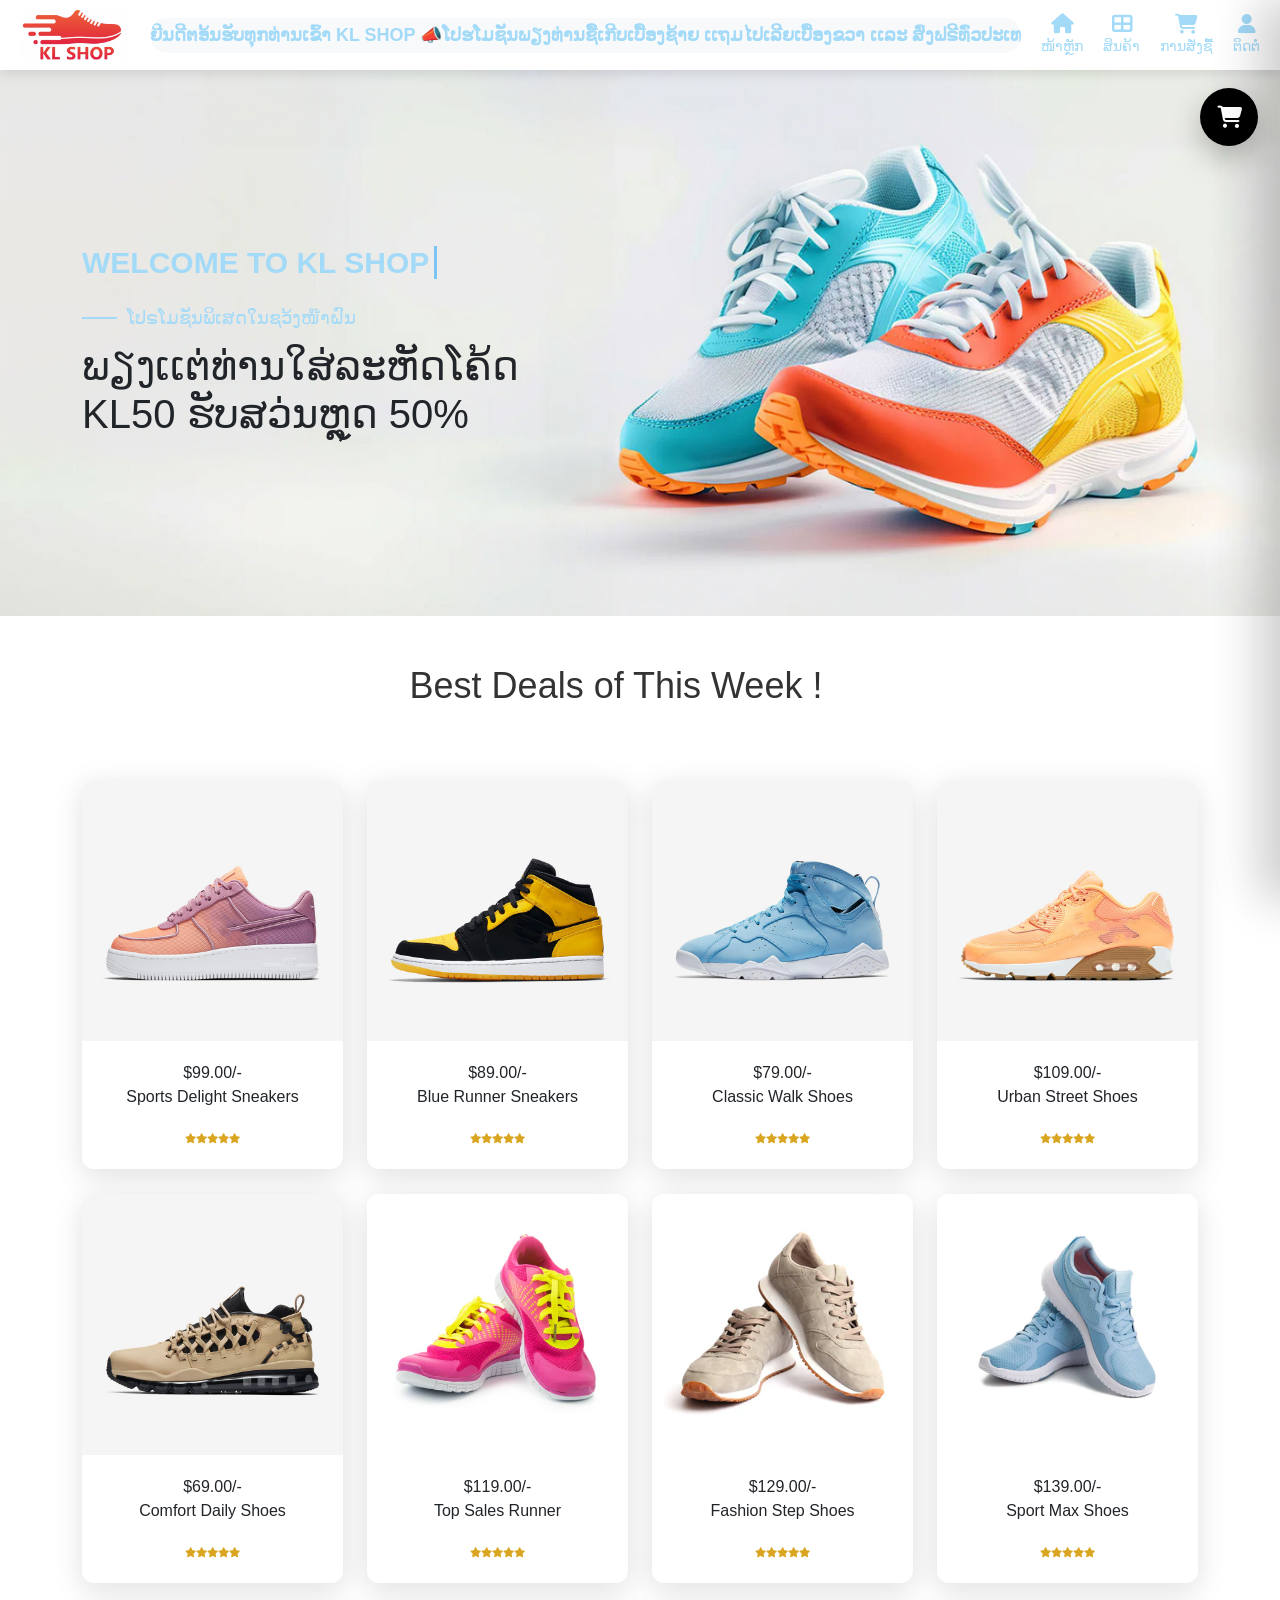
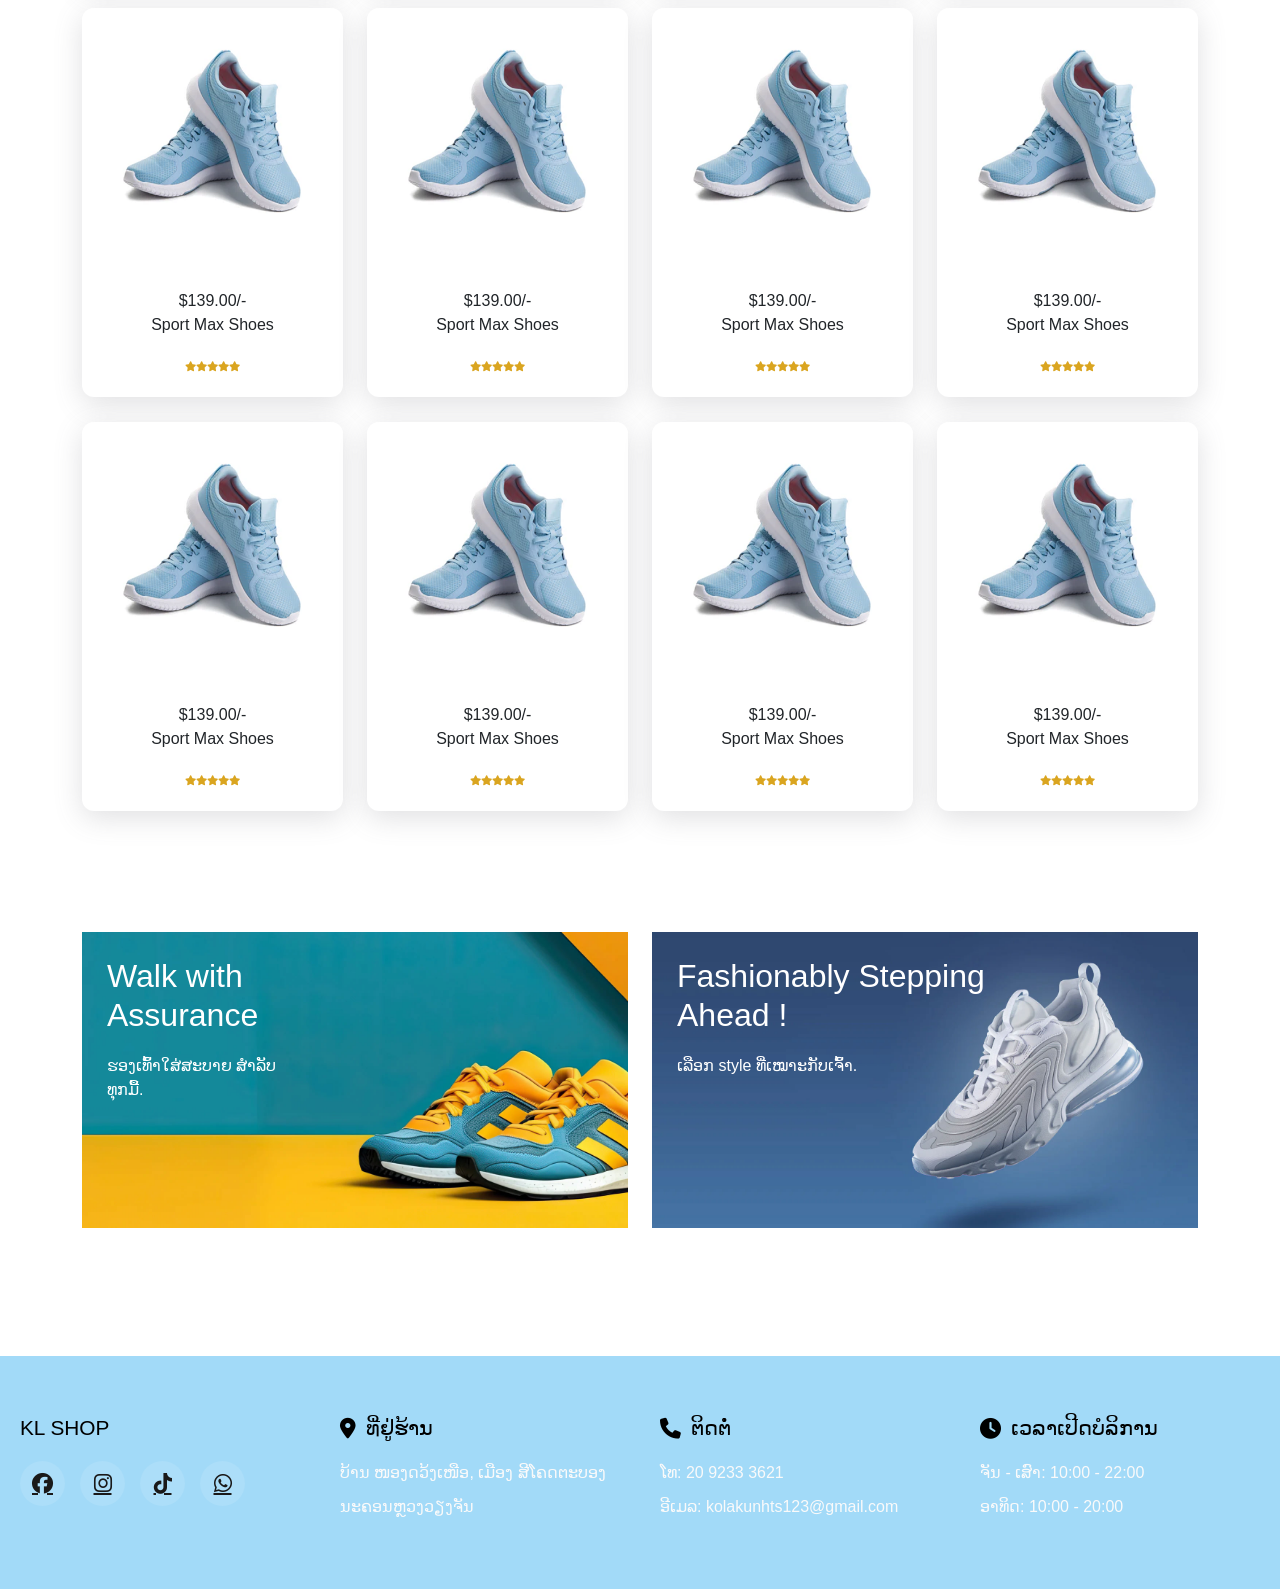
==== index.html @ cfd84322 "first commit" ====
<!DOCTYPE html>
<html lang="lo">

<head>
    <meta charset="UTF-8">
    <meta name="viewport" content="width=device-width, initial-scale=1.0">
    <title>KL SHOP</title>
    <link href="https://cdn.jsdelivr.net/npm/bootstrap@5.3.3/dist/css/bootstrap.min.css" rel="stylesheet">
    <link rel="stylesheet" href="https://cdnjs.cloudflare.com/ajax/libs/font-awesome/6.7.1/css/all.min.css">
    <link rel="stylesheet" href="index.css">
</head>

<body>
    <header class="main-header">
        <div class="logo">
            <img src="img/kor.png" alt="KL SHOP">
        </div>

        <div class="announcement-bar">
            <div class="marquee-text">
                ຍີນດີຕອ້ນຮັບທຸກທ່ານເຂົ້າ KL SHOP 📣ໂປຮໂມຊັນພຽງທ່ານຊື້ເກີບເບື້ອງຊ້າຍ ເເຖມໄປເລີຍເບື້ອງຂວາ ເເລະ ສົ່ງຟຣີທົ່ວປະເທດລາວ🇱🇦
            </div>
        </div>

        <nav class="nav-menu">
            <a href="#home" class="nav-link"><i class="fas fa-home"></i> ໜ້າຫຼັກ</a>
            <a href="#products" class="nav-link"><i class="fas fa-th-large"></i> ສິນຄ້າ</a>
            <a href="#order" class="nav-link"><i class="fas fa-shopping-cart"></i> ການສັ່ງຊື້</a>
            <a href="#contact" class="nav-link"><i class="fa-solid fa-user"></i> ຕິດຕໍ່</a>
        </nav>
    </header>

    <button id="cart-toggle" class="cart-floating-btn" type="button" aria-label="ເປີດກະຕ່າສິນຄ້າ">
        <i class="fas fa-shopping-cart"></i>
        <span id="floating-cart-badge">0</span>
    </button>

    <section id="home" class="banner-sec">
        <div class="container">
            <div class="row">
                <div class="col-lg-5">
                    <div class="text-animation">
                        <span></span>
                    </div>
                    <div class="banner-text">
                        <span>ໂປຣໂມຊັນພິເສດໃນຊວ້ງໜ໊າຝົນ</span>
                        <h1>ພຽງເເຕ່ທ່ານໃສ່ລະຫັດໂຄ້ດ<br>KL50 ຮັບສວ່ນຫຼຸດ 50% </h1>
                    </div>
                </div>
            </div>
        </div>
    </section>

    <section id="products" class="deal-sec bg-color py-5">
        <div class="container">
            <div class="d-flex justify-content-center">
                <div class="pe-5 text-center">
                    <h3 class="title">Best Deals of This Week !</h3>
                </div>
            </div>

            <div class="row mt-5">
                <div class="col-lg-3 col-md-6">
                    <div class="product-box">
                        <div class="pr-img">
                            <div class="img"><img src="img/1.jpg" alt="Sports Delight Sneakers"></div>
                            <div class="tags">
                                <div class="nav-btn"><a href="">ເພີ່ມໃສ່ກະຕ່າ</a></div>
                                <ul class="share-pr"><li><a href=""><i class="fa-solid fa-eye"></i></a></li></ul>
                            </div>
                        </div>
                        <div class="pr-txt">
                            <div class="price">$99.00/-</div>
                            <p>Sports Delight Sneakers</p>
                            <div class="rating"><i class="fa-solid fa-star"></i><i class="fa-solid fa-star"></i><i class="fa-solid fa-star"></i><i class="fa-solid fa-star"></i><i class="fa-solid fa-star"></i></div>
                        </div>
                    </div>
                </div>
                <div class="col-lg-3 col-md-6">
                    <div class="product-box">
                        <div class="pr-img">
                            <div class="img"><img src="img/2.jpg" alt="Blue Runner Sneakers"></div>
                            <div class="tags">
                                <div class="nav-btn"><a href="">ເພີ່ມໃສ່ກະຕ່າ</a></div>
                                <ul class="share-pr"><li><a href=""><i class="fa-solid fa-eye"></i></a></li></ul>
                            </div>
                        </div>
                        <div class="pr-txt">
                            <div class="price">$89.00/-</div>
                            <p>Blue Runner Sneakers</p>
                            <div class="rating"><i class="fa-solid fa-star"></i><i class="fa-solid fa-star"></i><i class="fa-solid fa-star"></i><i class="fa-solid fa-star"></i><i class="fa-solid fa-star"></i></div>
                        </div>
                    </div>
                </div>
                <div class="col-lg-3 col-md-6">
                    <div class="product-box">
                        <div class="pr-img">
                            <div class="img"><img src="img/3.jpg" alt="Classic Walk Shoes"></div>
                            <div class="tags">
                                <div class="nav-btn"><a href="">ເພີ່ມໃສ່ກະຕ່າ</a></div>
                                <ul class="share-pr"><li><a href=""><i class="fa-solid fa-eye"></i></a></li></ul>
                            </div>
                        </div>
                        <div class="pr-txt">
                            <div class="price">$79.00/-</div>
                            <p>Classic Walk Shoes</p>
                            <div class="rating"><i class="fa-solid fa-star"></i><i class="fa-solid fa-star"></i><i class="fa-solid fa-star"></i><i class="fa-solid fa-star"></i><i class="fa-solid fa-star"></i></div>
                        </div>
                    </div>
                </div>
                <div class="col-lg-3 col-md-6">
                    <div class="product-box">
                        <div class="pr-img">
                            <div class="img"><img src="img/4.jpg" alt="Urban Street Shoes"></div>
                            <div class="tags">
                                <div class="nav-btn"><a href="">ເພີ່ມໃສ່ກະຕ່າ</a></div>
                                <ul class="share-pr"><li><a href=""><i class="fa-solid fa-eye"></i></a></li></ul>
                            </div>
                        </div>
                        <div class="pr-txt">
                            <div class="price">$109.00/-</div>
                            <p>Urban Street Shoes</p>
                            <div class="rating"><i class="fa-solid fa-star"></i><i class="fa-solid fa-star"></i><i class="fa-solid fa-star"></i><i class="fa-solid fa-star"></i><i class="fa-solid fa-star"></i></div>
                        </div>
                    </div>
                </div>
                <div class="col-lg-3 col-md-6">
                    <div class="product-box">
                        <div class="pr-img">
                            <div class="img"><img src="img/5.jpg" alt="Comfort Daily Shoes"></div>
                            <div class="tags">
                                <div class="nav-btn"><a href="">ເພີ່ມໃສ່ກະຕ່າ</a></div>
                                <ul class="share-pr"><li><a href=""><i class="fa-solid fa-eye"></i></a></li></ul>
                            </div>
                        </div>
                        <div class="pr-txt">
                            <div class="price">$69.00/-</div>
                            <p>Comfort Daily Shoes</p>
                            <div class="rating"><i class="fa-solid fa-star"></i><i class="fa-solid fa-star"></i><i class="fa-solid fa-star"></i><i class="fa-solid fa-star"></i><i class="fa-solid fa-star"></i></div>
                        </div>
                    </div>
                </div>
                <div class="col-lg-3 col-md-6">
                    <div class="product-box">
                        <div class="pr-img">
                            <div class="img"><img src="img/pr-1.png" alt="Top Sales Runner"></div>
                            <div class="tags">
                                <div class="nav-btn"><a href="">ເພີ່ມໃສ່ກະຕ່າ</a></div>
                                <ul class="share-pr"><li><a href=""><i class="fa-solid fa-eye"></i></a></li></ul>
                            </div>
                        </div>
                        <div class="pr-txt">
                            <div class="price">$119.00/-</div>
                            <p>Top Sales Runner</p>
                            <div class="rating"><i class="fa-solid fa-star"></i><i class="fa-solid fa-star"></i><i class="fa-solid fa-star"></i><i class="fa-solid fa-star"></i><i class="fa-solid fa-star"></i></div>
                        </div>
                    </div>
                </div>
                <div class="col-lg-3 col-md-6">
                    <div class="product-box">
                        <div class="pr-img">
                            <div class="img"><img src="img/pr-2.png" alt="Fashion Step Shoes"></div>
                            <div class="tags">
                                <div class="nav-btn"><a href="">ເພີ່ມໃສ່ກະຕ່າ</a></div>
                                <ul class="share-pr"><li><a href=""><i class="fa-solid fa-eye"></i></a></li></ul>
                            </div>
                        </div>
                        <div class="pr-txt">
                            <div class="price">$129.00/-</div>
                            <p>Fashion Step Shoes</p>
                            <div class="rating"><i class="fa-solid fa-star"></i><i class="fa-solid fa-star"></i><i class="fa-solid fa-star"></i><i class="fa-solid fa-star"></i><i class="fa-solid fa-star"></i></div>
                        </div>
                    </div>
                </div>
                <div class="col-lg-3 col-md-6">
                    <div class="product-box">
                        <div class="pr-img">
                            <div class="img"><img src="img/pr-3.png" alt="Sport Max Shoes"></div>
                            <div class="tags">
                                <div class="nav-btn"><a href="">ເພີ່ມໃສ່ກະຕ່າ</a></div>
                                <ul class="share-pr"><li><a href=""><i class="fa-solid fa-eye"></i></a></li></ul>
                            </div>
                        </div>
                        <div class="pr-txt">
                            <div class="price">$139.00/-</div>
                            <p>Sport Max Shoes</p>
                            <div class="rating"><i class="fa-solid fa-star"></i><i class="fa-solid fa-star"></i><i class="fa-solid fa-star"></i><i class="fa-solid fa-star"></i><i class="fa-solid fa-star"></i></div>
                        </div>
                    </div>
                </div>
                <div class="col-lg-3 col-md-6">
                    <div class="product-box">
                        <div class="pr-img">
                            <div class="img"><img src="img/pr-3.png" alt="Sport Max Shoes"></div>
                            <div class="tags">
                                <div class="nav-btn"><a href="">ເພີ່ມໃສ່ກະຕ່າ</a></div>
                                <ul class="share-pr"><li><a href=""><i class="fa-solid fa-eye"></i></a></li></ul>
                            </div>
                        </div>
                        <div class="pr-txt">
                            <div class="price">$139.00/-</div>
                            <p>Sport Max Shoes</p>
                            <div class="rating"><i class="fa-solid fa-star"></i><i class="fa-solid fa-star"></i><i class="fa-solid fa-star"></i><i class="fa-solid fa-star"></i><i class="fa-solid fa-star"></i></div>
                        </div>
                    </div>
                </div>
                <div class="col-lg-3 col-md-6">
                    <div class="product-box">
                        <div class="pr-img">
                            <div class="img"><img src="img/pr-3.png" alt="Sport Max Shoes"></div>
                            <div class="tags">
                                <div class="nav-btn"><a href="">ເພີ່ມໃສ່ກະຕ່າ</a></div>
                                <ul class="share-pr"><li><a href=""><i class="fa-solid fa-eye"></i></a></li></ul>
                            </div>
                        </div>
                        <div class="pr-txt">
                            <div class="price">$139.00/-</div>
                            <p>Sport Max Shoes</p>
                            <div class="rating"><i class="fa-solid fa-star"></i><i class="fa-solid fa-star"></i><i class="fa-solid fa-star"></i><i class="fa-solid fa-star"></i><i class="fa-solid fa-star"></i></div>
                        </div>
                    </div>
                </div>
                <div class="col-lg-3 col-md-6">
                    <div class="product-box">
                        <div class="pr-img">
                            <div class="img"><img src="img/pr-3.png" alt="Sport Max Shoes"></div>
                            <div class="tags">
                                <div class="nav-btn"><a href="">ເພີ່ມໃສ່ກະຕ່າ</a></div>
                                <ul class="share-pr"><li><a href=""><i class="fa-solid fa-eye"></i></a></li></ul>
                            </div>
                        </div>
                        <div class="pr-txt">
                            <div class="price">$139.00/-</div>
                            <p>Sport Max Shoes</p>
                            <div class="rating"><i class="fa-solid fa-star"></i><i class="fa-solid fa-star"></i><i class="fa-solid fa-star"></i><i class="fa-solid fa-star"></i><i class="fa-solid fa-star"></i></div>
                        </div>
                    </div>
                </div>
                <div class="col-lg-3 col-md-6">
                    <div class="product-box">
                        <div class="pr-img">
                            <div class="img"><img src="img/pr-3.png" alt="Sport Max Shoes"></div>
                            <div class="tags">
                                <div class="nav-btn"><a href="">ເພີ່ມໃສ່ກະຕ່າ</a></div>
                                <ul class="share-pr"><li><a href=""><i class="fa-solid fa-eye"></i></a></li></ul>
                            </div>
                        </div>
                        <div class="pr-txt">
                            <div class="price">$139.00/-</div>
                            <p>Sport Max Shoes</p>
                            <div class="rating"><i class="fa-solid fa-star"></i><i class="fa-solid fa-star"></i><i class="fa-solid fa-star"></i><i class="fa-solid fa-star"></i><i class="fa-solid fa-star"></i></div>
                        </div>
                    </div>
                </div>
                <div class="col-lg-3 col-md-6">
                    <div class="product-box">
                        <div class="pr-img">
                            <div class="img"><img src="img/pr-3.png" alt="Sport Max Shoes"></div>
                            <div class="tags">
                                <div class="nav-btn"><a href="">ເພີ່ມໃສ່ກະຕ່າ</a></div>
                                <ul class="share-pr"><li><a href=""><i class="fa-solid fa-eye"></i></a></li></ul>
                            </div>
                        </div>
                        <div class="pr-txt">
                            <div class="price">$139.00/-</div>
                            <p>Sport Max Shoes</p>
                            <div class="rating"><i class="fa-solid fa-star"></i><i class="fa-solid fa-star"></i><i class="fa-solid fa-star"></i><i class="fa-solid fa-star"></i><i class="fa-solid fa-star"></i></div>
                        </div>
                    </div>
                </div>
                <div class="col-lg-3 col-md-6">
                    <div class="product-box">
                        <div class="pr-img">
                            <div class="img"><img src="img/pr-3.png" alt="Sport Max Shoes"></div>
                            <div class="tags">
                                <div class="nav-btn"><a href="">ເພີ່ມໃສ່ກະຕ່າ</a></div>
                                <ul class="share-pr"><li><a href=""><i class="fa-solid fa-eye"></i></a></li></ul>
                            </div>
                        </div>
                        <div class="pr-txt">
                            <div class="price">$139.00/-</div>
                            <p>Sport Max Shoes</p>
                            <div class="rating"><i class="fa-solid fa-star"></i><i class="fa-solid fa-star"></i><i class="fa-solid fa-star"></i><i class="fa-solid fa-star"></i><i class="fa-solid fa-star"></i></div>
                        </div>
                    </div>
                </div>
                <div class="col-lg-3 col-md-6">
                    <div class="product-box">
                        <div class="pr-img">
                            <div class="img"><img src="img/pr-3.png" alt="Sport Max Shoes"></div>
                            <div class="tags">
                                <div class="nav-btn"><a href="">ເພີ່ມໃສ່ກະຕ່າ</a></div>
                                <ul class="share-pr"><li><a href=""><i class="fa-solid fa-eye"></i></a></li></ul>
                            </div>
                        </div>
                        <div class="pr-txt">
                            <div class="price">$139.00/-</div>
                            <p>Sport Max Shoes</p>
                            <div class="rating"><i class="fa-solid fa-star"></i><i class="fa-solid fa-star"></i><i class="fa-solid fa-star"></i><i class="fa-solid fa-star"></i><i class="fa-solid fa-star"></i></div>
                        </div>
                    </div>
                </div>
                <div class="col-lg-3 col-md-6">
                    <div class="product-box">
                        <div class="pr-img">
                            <div class="img"><img src="img/pr-3.png" alt="Sport Max Shoes"></div>
                            <div class="tags">
                                <div class="nav-btn"><a href="">ເພີ່ມໃສ່ກະຕ່າ</a></div>
                                <ul class="share-pr"><li><a href=""><i class="fa-solid fa-eye"></i></a></li></ul>
                            </div>
                        </div>
                        <div class="pr-txt">
                            <div class="price">$139.00/-</div>
                            <p>Sport Max Shoes</p>
                            <div class="rating"><i class="fa-solid fa-star"></i><i class="fa-solid fa-star"></i><i class="fa-solid fa-star"></i><i class="fa-solid fa-star"></i><i class="fa-solid fa-star"></i></div>
                        </div>
                    </div>
                </div>
            </div>
        </div>
    </section>

    <section class="py-5 showcat-sec bg-color">
        <div class="container">
            <div class="row">
                <div class="col-lg-6 mb-4 mb-lg-0">
                    <div class="show-product">
                        <img src="img/show-1.png" alt="Walk with Assurance">
                        <div class="show-txt">
                            <h6>Walk with Assurance</h6>
                            <p>ຮອງເທົ້າໃສ່ສະບາຍ ສຳລັບທຸກມື້.</p>
                            <div class="nav-btn mt-4"><a href="">Shop Now</a></div>
                        </div>
                    </div>
                </div>
                <div class="col-lg-6">
                    <div class="show-product">
                        <img src="img/show-2.png" alt="Fashionably Stepping Ahead">
                        <div class="show-txt">
                            <h6>Fashionably Stepping Ahead !</h6>
                            <p>ເລືອກ style ທີ່ເໝາະກັບເຈົ້າ.</p>
                        </div>
                    </div>
                </div>
            </div>
        </div>
    </section>

    <div id="order-overlay" class="order-overlay"></div>
    <section id="order" class="order-drawer py-5 bg-light" aria-hidden="true">
        <div class="container">
            <button id="close-order-btn" class="order-close-btn" type="button" aria-label="ປິດກະຕ່າ">
                <i class="fa-solid fa-xmark"></i>
            </button>

            <div class="text-center mb-5">
                <h3 class="title">ລາຍການສັ່ງຊື້ ແລະ ຊຳລະເງິນ</h3>
            </div>

            <div class="row g-4">
                <div class="col-lg-7">
                    <div class="card shadow-sm p-4 border-0">
                        <h5 class="mb-4 fw-bold"><i class="fas fa-shopping-cart text-primary"></i> ສິນຄ້າໃນກະຕ່າຂອງທ່ານ</h5>
                        <div class="table-responsive">
                            <table class="table align-middle">
                                <thead>
                                    <tr>
                                        <th>ຮູບ</th>
                                        <th>ຊື່ສິນຄ້າ</th>
                                        <th>ໄຊ້</th>
                                        <th>ລາຄາ</th>
                                        <th>ຈຳນວນ</th>
                                        <th>ລວມ</th>
                                        <th>ລຶບ</th>
                                    </tr>
                                </thead>
                                <tbody id="cart-table-body"></tbody>
                            </table>
                        </div>
                        <div id="empty-cart-msg" class="text-center py-4 text-muted">
                            <i class="fas fa-folder-open fs-2 mb-2"></i>
                            <p>ຍັງບໍ່ມີສິນຄ້າໃນກະຕ່າເທື່ອ</p>
                        </div>
                    </div>
                </div>

                <div class="col-lg-5">
                    <div class="card shadow-sm p-4 border-0 mb-4 bg-white">
                        <h5 class="fw-bold mb-3">ສະຫຼຸບບິນ</h5>
                        <div class="input-group mb-3">
                            <input type="text" id="coupon-input" class="form-control" placeholder="ໃສ່ລະຫັດສ່ວນຫຼຸດ KL50">
                            <button class="btn btn-dark" type="button" id="apply-coupon-btn">ໃຊ້ໂຄ້ດ</button>
                        </div>
                        <div id="coupon-msg" class="small mb-3"></div>
                        <hr>
                        <div class="d-flex justify-content-between mb-2"><span>ລວມຄ່າສິນຄ້າ:</span><span id="subtotal-price">$0.00</span></div>
                        <div class="d-flex justify-content-between mb-2 text-danger"><span>ສ່ວນຫຼຸດ:</span><span id="discount-price">-$0.00</span></div>
                        <div class="d-flex justify-content-between mb-2 text-success"><span>ຄ່າຈັດສົ່ງ:</span><span id="shipping-price">ຟຣີ</span></div>
                        <hr>
                        <div class="d-flex justify-content-between mb-3 fw-bold fs-5"><span>ຍອດລວມສຸດທິ:</span><span id="total-price" class="text-primary">$0.00</span></div>
                    </div>

                    <div class="card shadow-sm p-4 border-0 bg-white">
                        <h5 class="fw-bold mb-4"><i class="fas fa-user-edit text-primary"></i> ຂໍ້ມູນການຈັດສົ່ງ</h5>
                        <form id="checkout-form">
                            <div class="mb-3">
                                <label class="form-label">ຊື່ ແລະ ນາມສະກຸນ *</label>
                                <input type="text" id="cus-name" class="form-control" required placeholder="ກອກຊື່ຜູ້ຮັບ">
                            </div>
                            <div class="mb-3">
                                <label class="form-label">ເບີໂທຕິດຕໍ່ *</label>
                                <input type="tel" id="cus-phone" class="form-control" required placeholder="ເບີໂທ WhatsApp">
                            </div>
                            <div class="mb-3">
                                <label class="form-label">ບ້ານ, ເມືອງ, ແຂວງ *</label>
                                <textarea id="cus-address" class="form-control" rows="3" required placeholder="ກອກທີ່ຢູ່ຈັດສົ່ງໃຫ້ລະອຽດ"></textarea>
                            </div>
                            <div class="mb-3">
                                <label class="form-label">ຂົນສົ່ງທີ່ສະດວກ *</label>
                                <select id="cus-shipping" class="form-select">
                                    <option value="ຮຸ່ງອາລຸນ">ຮຸ່ງອາລຸນ (HAL)</option>
                                    <option value="ອານຸສິດ">ອານຸສິດ (Anousith)</option>
                                    <option value="ມີໄຊ">ມີໄຊ (Mixay)</option>
                                    <option value="ກີວີ">ກີວີ (Kiwi)</option>
                                </select>
                            </div>
                            <button type="submit" class="btn btn-primary w-100 py-2 fw-bold">
                                <i class="fas fa-receipt"></i> ຢືນຢັນສັ່ງຊື້ & ອອກບິນ
                            </button>
                        </form>
                    </div>
                </div>
            </div>
        </div>
    </section>

    <footer id="contact" class="footer">
        <div class="footer-container">
            <div class="footer-section">
                <h3>KL SHOP</h3>
                <div class="social-links">
                    <a href="https://www.facebook.com/share/17xKYTrZsk/?mibextid=wwXIfr" target="_blank"><i class="fab fa-facebook"></i></a>
                    <a href="https://www.instagram.com/ktskun__07/" target="_blank"><i class="fab fa-instagram"></i></a>
                    <a href="https://www.tiktok.com/@rrydhdhdh?_r=1&_t=ZS-93z7ontCBex" target="_blank"><i class="fab fa-tiktok"></i></a>
                    <a href="https://wa.me/92333621" target="_blank"><i class="fab fa-whatsapp"></i></a>
                </div>
            </div>
            <div class="footer-section">
                <h3><i class="fas fa-map-marker-alt"></i> ທີ່ຢູ່ຮ້ານ</h3>
                <p>ບ້ານ ໜອງດວ້ງເໜືອ, ເມືອງ ສີໂຄດຕະບອງ</p>
                <p>ນະຄອນຫຼວງວຽງຈັນ</p>
            </div>
            <div class="footer-section">
                <h3><i class="fas fa-phone"></i> ຕິດຕໍ່</h3>
                <p>ໂທ: 20 9233 3621</p>
                <p>ອີເມລ: kolakunhts123@gmail.com</p>
            </div>
            <div class="footer-section">
                <h3><i class="fas fa-clock"></i> ເວລາເປີດບໍລິການ</h3>
                <p>ຈັນ - ເສົາ: 10:00 - 22:00</p>
                <p>ອາທິດ: 10:00 - 20:00</p>
            </div>
        </div>
    </footer>

    <script src="index.js"></script>
</body>

</html>
---- index.css ----
/* 1. ຕັ້ງຄ່າພື້ນຖານ ແລະ Reset */
* {
    margin: 0;
    padding: 0;
    box-sizing: border-box;
    font-family: 'Noto Sans Lao', sans-serif;
    list-style: none;
    text-decoration: none;
}

:root {
    --first-clr: #000;
    --second-clr: #a2daf8;
    --primary: #7bc5f3;
}

/* 2. Header & Navbar */
.main-header {
    display: flex;
    align-items: center;
    justify-content: space-between;
    padding: 10px 20px;
    background-color: #ffffff;
    box-shadow: 0 4px 10px rgba(0, 0, 0, 0.1);
    position: sticky;
    top: 0;
    z-index: 1000;
    gap: 20px;
    height: 70px;
}

.logo {
    display: flex;
    align-items: center;
    flex-shrink: 0;
    gap: 10px;
}

.logo img {
    height: 50px;
    width: auto;
}

/* 3. Marquee (ແຖບຂໍ້ຄວາມເລື່ອນ) */
.announcement-bar {
    flex-grow: 1;
    overflow: hidden;
    white-space: nowrap;
    background-color: #f8f9fa;
    border-radius: 25px;
    height: 35px;
    display: flex;
    align-items: center;
    position: relative;
}

.marquee-text {
    display: inline-block;
    position: absolute;
    white-space: nowrap;
    font-size: 18px;
    font-weight: 700;
    color: var(--second-clr);
    animation: marquee-animation 20s linear infinite;
}

@keyframes marquee-animation {
    0% {
        transform: translateX(100%);
    }

    100% {
        transform: translateX(-100%);
    }
}

.announcement-bar:hover .marquee-text {
    animation-play-state: paused;
}

/* 4. Navigation Menu */
.nav-menu {
    display: flex;
    gap: 20px;
    flex-shrink: 0;
}

.nav-link {
    color: var(--second-clr);
    font-size: 14px;
    font-weight: 500;
    transition: 0.3s;
    display: flex;
    flex-direction: column;
    align-items: center;
}

.nav-link i {
    font-size: 20px;
    margin-bottom: 2px;
}

.nav-link:hover,
.nav-link.active {
    color: var(--first-clr);
}

/* 5. Banner Section */
.banner-sec {
    padding: 170px 0;
    background-image: url('img/banner-1.jpg');
    background-size: cover;
    background-position: center;
    overflow: hidden;
}

.banner-text span {
    font-size: 18px;
    color: var(--second-clr);
    font-weight: 400;
    position: relative;
    margin-bottom: 10px;
    display: inline-block;
    padding-left: 45px;
}

.banner-text span:before {
    position: absolute;
    content: "";
    width: 35px;
    height: 2px;
    background: var(--second-clr);
    top: 12px;
    left: 0;
}

.text-animation {
    font-size: 30px;
    font-weight: 700;
    color: var(--second-clr);
    margin-bottom: 20px;
}

.text-animation span {
    border-right: 3px solid var(--primary);
    padding-right: 5px;
    animation: blink 0.5s infinite;
}

@keyframes blink {
    50% {
        border-color: transparent;
    }
}

/* 6. Product Card Section */
h3.title {
    color: #333;
    font-size: 36px;
    position: relative;
    padding-bottom: 5px;
    margin-bottom: 20px;
}

.product-box {
    width: 100%;
    position: relative;
    box-shadow: rgba(100, 100, 111, 0.2) 0px 7px 29px 0px;
    border-radius: 12px;
    margin-bottom: 25px;
    background-color: white;
    overflow: hidden;
}

.pr-img {
    width: 100%;
    overflow: hidden;
    position: relative;
}

.pr-img img {
    width: 100%;
    transition: 0.5s ease;
}

.product-box:hover img {
    transform: scale(1.1);
}

ul.share-pr {
    position: absolute;
    top: 15px;
    right: 15px;
    list-style: none;
    padding: 0;
    margin: 0;
    transition: .5s ease;
    transform: translateX(30px);
    opacity: 0;
    z-index: 10;
}

ul.share-pr li a {
    background: var(--second-clr);
    color: white;
    width: 35px;
    height: 35px;
    display: grid;
    place-content: center;
    margin-bottom: 5px;
    border-radius: 5px;
    transition: 0.3s;
}

ul.share-pr li a:hover {
    background: var(--first-clr);
}

.product-box:hover ul.share-pr {
    transform: translateX(0);
    opacity: 1;
}

.pr-txt {
    text-align: center;
    padding: 20px;
}

.rating i {
    color: goldenrod;
    font-size: 10px;
}

/* 7. Button in Product Box */
.nav-btn {
    position: absolute;
    left: 0;
    right: 0;
    bottom: 20px;
    text-align: center;
    transform: translateY(30px);
    opacity: 0;
    transition: .4s ease;
}

.product-box:hover .nav-btn {
    opacity: 1;
    transform: translateY(0);
}

.nav-btn a {
    display: inline-block;
    padding: 8px 35px;
    background: var(--first-clr);
    color: white;
    border-radius: 5px;
}

.nav-btn a:hover {
    background: var(--second-clr);
}

.show-product {
    width: 100%;
    position: relative;
    margin: auto;
    overflow: hidden;
}

.show-product img {
    width: 100%;
    height: auto;
}

.show-txt h6 {
    color: white;
    font-size: 32px;
    width: 80%;
    margin-bottom: 20px;
}

.show-txt p {
    width: 60%;
    color: white;
}

.show-txt {
    position: absolute;
    top: 0;
    padding: 25px;
}

footer {
    background: var(--second-clr);
    color: white;
    padding: 60px 0 20px;
    margin-top: 80px;
}

.footer-container {
    display: grid;
    grid-template-columns: repeat(auto-fit, minmax(250px, 1fr));
    gap: 40px;
    max-width: 1400px;
    margin: 0 auto;
    padding: 0 20px;
    margin-bottom: 40px;
}

.footer-section h3 {
    font-size: 1.3rem;
    margin-bottom: 20px;
    display: flex;
    align-items: center;
    gap: 10px;
    color: #000;
}

.footer-section p {
    color: rgba(251, 250, 250, 0.99);
    margin-bottom: 10px;
    font-size: 1rem;
}

.social-links {
    display: flex;
    gap: 15px;
    margin-top: 20px;
    color: #171514;
}

.social-links a {
    width: 45px;
    height: 45px;
    background: rgba(255, 255, 255, 0.1);
    border-radius: 50%;
    display: flex;
    align-items: center;
    justify-content: center;
    color: rgb(26, 25, 25);
    font-size: 1.3rem;
    transition: #282726;
}

.social-links a:hover {
    background: #171514;
    transform: translateY(-3px);
}

/* ==========================================
   ສ່ວນທີ່ເພີ່ມໃໝ່: ຍ້າຍ Style ຈາກ JS ມາໄວ້ບ່ອນນີ້
   ========================================== */

/* LOADING SCREEN STYLE */
.loader-container {
    position: fixed;
    top: 0;
    left: 0;
    width: 100%;
    height: 100%;
    background: #000;
    display: flex;
    align-items: center;
    justify-content: center;
    z-index: 99999;
    transition: opacity 0.6s ease;
}

.loader-inner {
    text-align: center;
}

.loader-inner p {
    color: #a2daf8;
    font-size: 24px;
    font-family: 'Montserrat', sans-serif;
    font-weight: 700;
    margin-top: 15px;
    letter-spacing: 3px;
}

.loader-spinner {
    width: 55px;
    height: 55px;
    border: 4px solid #333;
    border-top-color: #a2daf8;
    border-radius: 50%;
    margin: auto;
    animation: spin 0.8s linear infinite;
}

@keyframes spin {
    to {
        transform: rotate(360deg);
    }
}


/* QUICK VIEW MODAL STYLE */
#quick-view-modal {
    position: fixed;
    top: 0;
    left: 0;
    width: 100%;
    height: 100%;
    z-index: 99997;
    display: none;
    align-items: center;
    justify-content: center;
}

#quick-view-modal.open {
    display: flex;
}

.qv-overlay {
    position: absolute;
    top: 0;
    left: 0;
    width: 100%;
    height: 100%;
    background: rgba(0, 0, 0, 0.7);
}

.qv-box {
    position: relative;
    background: white;
    width: 850px;
    max-width: 95vw;
    max-height: 90vh;
    overflow-y: auto;
    border-radius: 12px;
    z-index: 1;
    animation: popIn 0.3s ease;
}

@keyframes popIn {
    from {
        transform: scale(0.85);
        opacity: 0;
    }

    to {
        transform: scale(1);
        opacity: 1;
    }
}

.qv-close {
    position: absolute;
    top: 15px;
    right: 15px;
    background: #000;
    color: white;
    border: none;
    width: 35px;
    height: 35px;
    border-radius: 50%;
    font-size: 16px;
    cursor: pointer;
    z-index: 2;
    display: grid;
    place-content: center;
    transition: background 0.3s;
}

.qv-close:hover {
    background: #a2daf8;
}

.qv-content {
    display: flex;
    gap: 30px;
    padding: 40px;
}

.qv-img {
    width: 45%;
}

.qv-img img {
    width: 100%;
    height: 350px;
    object-fit: contain;
    border-radius: 8px;
    background: #f9f9f9;
}

.qv-info {
    flex: 1;
}

.qv-info h4 {
    font-size: 22px;
    margin-bottom: 10px;
    color: #333;
}

.qv-price {
    font-size: 24px;
    color: #a2daf8;
    font-weight: 700;
    margin-bottom: 10px;
    font-family: 'Montserrat', sans-serif;
}

.qv-rating i {
    color: goldenrod;
    font-size: 14px;
}

.qv-desc {
    margin: 15px 0;
    color: #666;
}

.qv-size p {
    margin-bottom: 8px;
    font-size: 14px;
    color: #333;
}

.size-btns {
    display: flex;
    gap: 8px;
    flex-wrap: wrap;
    margin-bottom: 20px;
}

.size-btns button {
    width: 42px;
    height: 42px;
    border: 1px solid #ddd;
    background: white;
    border-radius: 4px;
    cursor: pointer;
    font-size: 13px;
    font-family: 'Roboto', sans-serif;
    transition: all 0.2s;
}

.size-btns button:hover,
.size-btns button.selected {
    background: #000;
    color: white;
    border-color: #000;
}

.qv-add-cart {
    padding: 12px 30px;
    background: #000;
    color: white;
    border: none;
    font-size: 15px;
    font-family: 'Montserrat', sans-serif;
    cursor: pointer;
    border-radius: 4px;
    display: flex;
    align-items: center;
    gap: 10px;
    transition: background 0.3s;
}

.qv-add-cart:hover {
    background: #a2daf8;
}

@media (max-width: 600px) {
    .qv-content {
        flex-direction: column;
        padding: 25px;
    }

    .qv-img {
        width: 100%;
    }
}

/* Style ເພີ່ມເຕີມສຳລັບໜ້າກະຕ່າສິນຄ້າ */
.table th {
    background-color: #f8f9fa;
    color: #555;
    font-weight: 600;
    font-size: 14px;
}

.cart-img {
    width: 60px;
    height: 60px;
    object-fit: cover;
    border-radius: 6px;
}

.btn-qty {
    width: 28px;
    height: 28px;
    padding: 0;
    display: inline-flex;
    align-items: center;
    justify-content: center;
    border-radius: 50%;
    font-size: 12px;
}

.cart-floating-btn {
    position: fixed;
    top: 88px;
    right: 22px;
    width: 58px;
    height: 58px;
    border: none;
    border-radius: 50%;
    background: #000;
    color: #fff;
    display: grid;
    place-content: center;
    box-shadow: 0 12px 30px rgba(0, 0, 0, 0.25);
    cursor: pointer;
    z-index: 1200;
    transition: transform 0.2s ease, background 0.2s ease;
}

.cart-floating-btn:hover {
    background: var(--second-clr);
    transform: translateY(-2px);
}

.cart-floating-btn i {
    font-size: 22px;
}

#floating-cart-badge {
    position: absolute;
    top: -5px;
    right: -5px;
    width: 24px;
    height: 24px;
    display: none;
    place-content: center;
    border-radius: 50%;
    background: #dc3545;
    color: #fff;
    font-size: 12px;
    font-weight: 700;
    border: 2px solid #fff;
}

.order-overlay {
    position: fixed;
    inset: 0;
    background: rgba(0, 0, 0, 0.55);
    opacity: 0;
    pointer-events: none;
    transition: opacity 0.25s ease;
    z-index: 1290;
}

.order-overlay.open {
    opacity: 1;
    pointer-events: auto;
}

.order-drawer {
    position: fixed;
    top: 0;
    right: 0;
    width: min(920px, 100vw);
    height: 100vh;
    overflow-y: auto;
    transform: translateX(100%);
    transition: transform 0.3s ease;
    z-index: 1300;
    box-shadow: -20px 0 45px rgba(0, 0, 0, 0.2);
}

.order-drawer.open {
    transform: translateX(0);
}

.order-drawer .container {
    max-width: 100%;
    position: relative;
}

.order-close-btn {
    position: sticky;
    top: 12px;
    margin-left: auto;
    width: 42px;
    height: 42px;
    border: none;
    border-radius: 50%;
    background: #000;
    color: #fff;
    display: grid;
    place-content: center;
    cursor: pointer;
    z-index: 2;
}

.order-close-btn:hover {
    background: var(--second-clr);
}

body.order-drawer-open {
    overflow: hidden;
}

/* ປັບໃຫ້ Smooth ເວລາກົດປຸ່ມເມນູແລ້ວເລື່ອນໄປຫາ Section ນັ້ນໆ */
html {
    scroll-behavior: smooth;
}

#home,
#products,
#order,
#contact {
    scroll-margin-top: 90px;
}

.receipt-page-body {
    background: #f3f7fb;
}

.receipt-page {
    width: min(600px, calc(100% - 24px));
    margin: 24px auto;
}

.receipt-paper {
    background: #fff;
    border-radius: 16px;
    box-shadow: rgba(100, 100, 111, 0.2) 0 7px 29px 0;
    padding: clamp(18px, 3vw, 30px);
}

.receipt-header {
    display: grid;
    grid-template-columns: 110px minmax(190px, 1fr) 210px;
    align-items: flex-start;
    gap: 14px;
    padding: 4px 0 20px;
    margin-bottom: 20px;
    border-bottom: 2px solid #eef2f7;
}

.receipt-brand {
    display: flex;
    align-items: center;
    justify-content: flex-start;
}

.receipt-logo {
    width: 86px;
    height: 58px;
    object-fit: contain;
    margin-bottom: 0;
}

.receipt-title {
    text-align: center;
}

.receipt-header h1 {
    margin-bottom: 6px;
    color: #000;
    font-size: clamp(30px, 5.5vw, 20px);
    font-weight: 50;
    line-height: 0.95;
    letter-spacing: 2px;
}

.receipt-header p{
    margin-bottom: 8px;
    color: #555;
}
.receipt-info-box p {
    margin-bottom: 8px;
    color: #555;
}

.receipt-meta {
    min-width: 0;
    padding-top: 4px;
    text-align: right;
}

.receipt-meta p {
    margin-bottom: 8px;
    text-align: right;
    font-size: 14px;
    font-weight: 600;
    line-height: 1.35;
}

.receipt-info-grid {
    display: grid;
    grid-template-columns: repeat(2, minmax(0, 1fr));
    gap: 18px;
    margin-bottom: 28px;
}

.receipt-info-box {
    border: 1px solid #eef2f7;
    border-radius: 12px;
    padding: 18px;
    background: #fbfdff;
}

.receipt-info-box h2 {
    font-size: 18px;
    margin-bottom: 14px;
    color: #000;
}

.receipt-table th {
    white-space: nowrap;
}

.receipt-product {
    display: flex;
    align-items: center;
    gap: 12px;
}

.receipt-product img {
    width: 54px;
    height: 54px;
    object-fit: cover;
    border-radius: 8px;
    background: #f8f9fa;
}

.receipt-summary {
    width: 100%;
    margin-top: 24px;
    display: grid;
    gap: 10px;
    border: 1px solid #eef2f7;
    border-radius: 12px;
    background: #fbfdff;
    padding: 18px;
}

.receipt-summary div {
    display: flex;
    justify-content: space-between;
    gap: 20px;
}

.receipt-total {
    border-top: 2px solid #eef2f7;
    padding-top: 12px;
    font-size: 22px;
    color: var(--second-clr);
}

.receipt-thanks {
    margin: 30px 0 0;
    text-align: center;
    color: #555;
    font-weight: 700;
}

.receipt-actions {
    display: flex;
    justify-content: flex-end;
    gap: 12px;
    margin-top: 18px;
}

@media (max-width: 700px) {

    .receipt-header {
        grid-template-columns: 1fr;
        text-align: center;
    }

    .receipt-actions {
        flex-direction: column;
    }

    .receipt-brand {
        justify-content: center;
    }

    .receipt-meta {
        min-width: 0;
        text-align: center;
    }

    .receipt-meta p {
        text-align: center;
    }

    .receipt-info-grid {
        grid-template-columns: 1fr;
    }
}

@media print {
    body {
        background: #fff;
    }

    .receipt-page {
        width: 100%;
        margin: 0;
    }

    .receipt-paper {
        box-shadow: none;
        border-radius: 0;
    }

    .receipt-actions {
        display: none;
    }
}
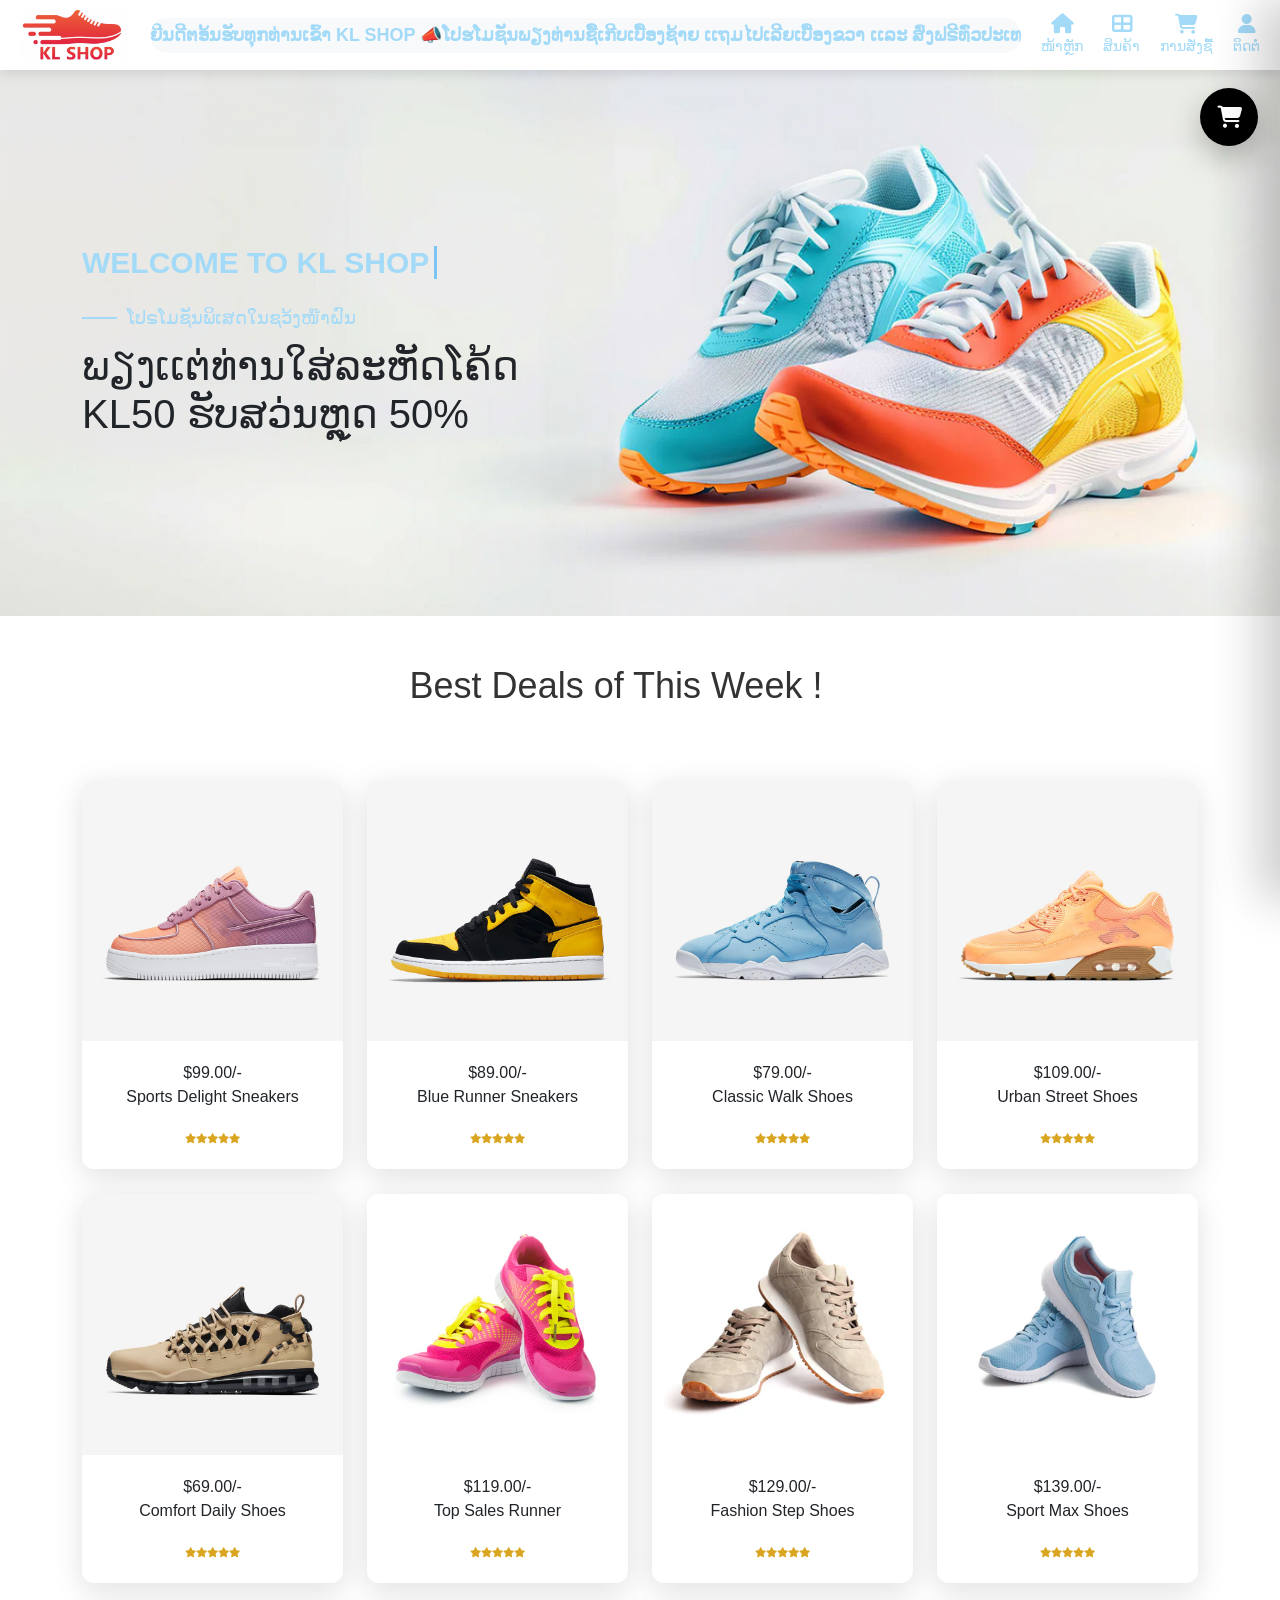
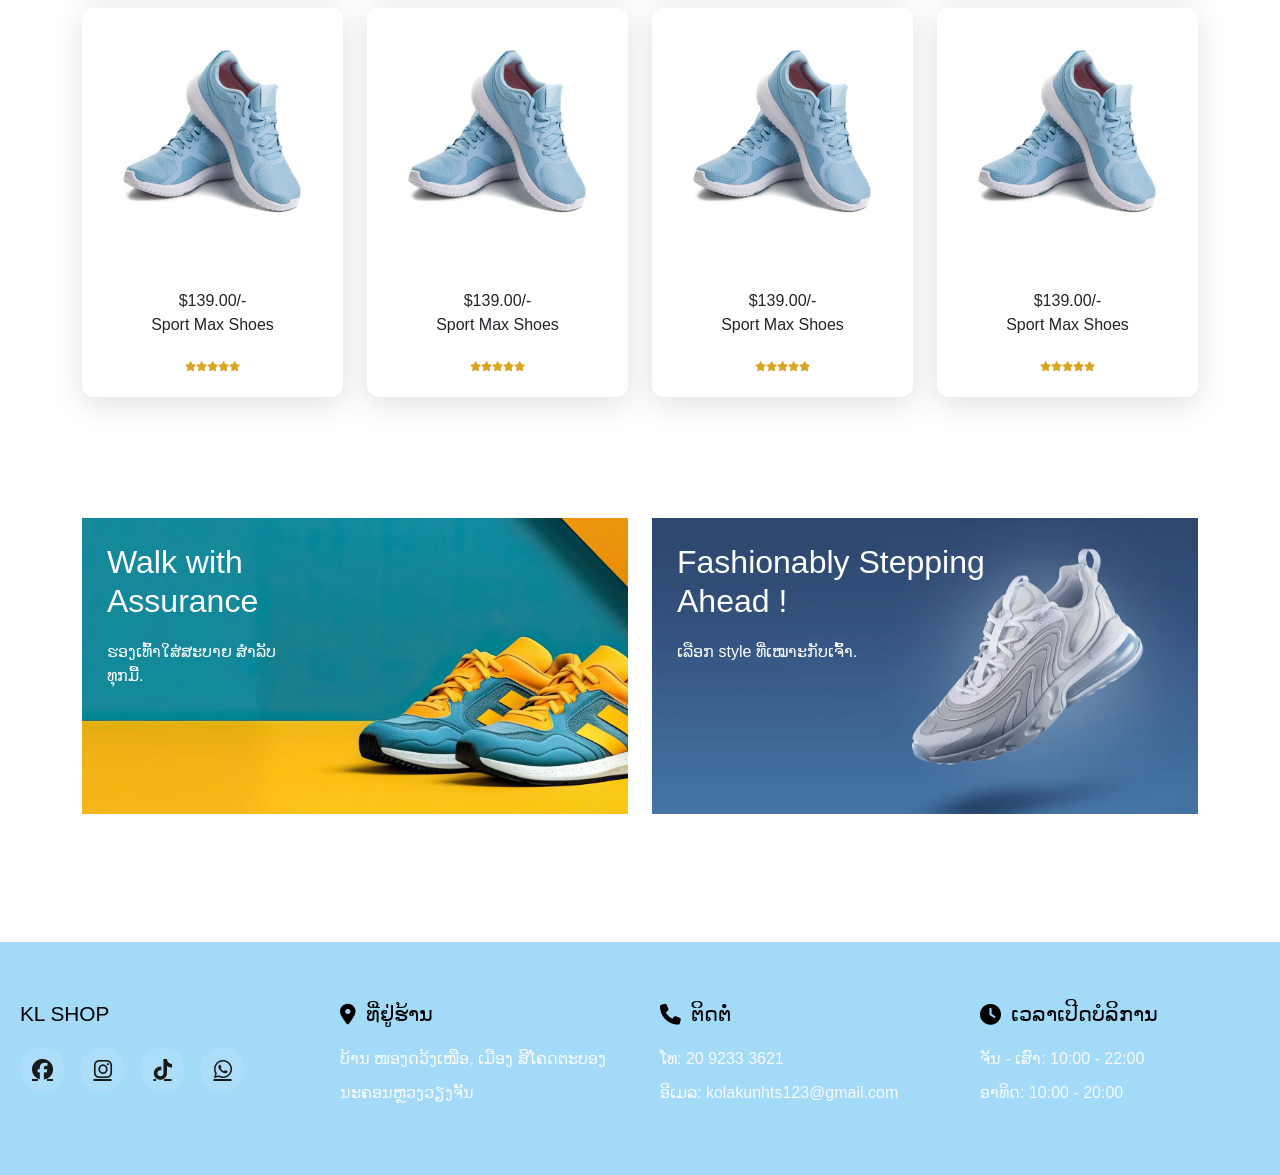
==== commit b39e355e: "up" ====
--- a/index.html
+++ b/index.html
@@ -168,70 +168,6 @@
                         <div class="pr-txt">
                             <div class="price">$129.00/-</div>
                             <p>Fashion Step Shoes</p>
-                            <div class="rating"><i class="fa-solid fa-star"></i><i class="fa-solid fa-star"></i><i class="fa-solid fa-star"></i><i class="fa-solid fa-star"></i><i class="fa-solid fa-star"></i></div>
-                        </div>
-                    </div>
-                </div>
-                <div class="col-lg-3 col-md-6">
-                    <div class="product-box">
-                        <div class="pr-img">
-                            <div class="img"><img src="img/pr-3.png" alt="Sport Max Shoes"></div>
-                            <div class="tags">
-                                <div class="nav-btn"><a href="">ເພີ່ມໃສ່ກະຕ່າ</a></div>
-                                <ul class="share-pr"><li><a href=""><i class="fa-solid fa-eye"></i></a></li></ul>
-                            </div>
-                        </div>
-                        <div class="pr-txt">
-                            <div class="price">$139.00/-</div>
-                            <p>Sport Max Shoes</p>
-                            <div class="rating"><i class="fa-solid fa-star"></i><i class="fa-solid fa-star"></i><i class="fa-solid fa-star"></i><i class="fa-solid fa-star"></i><i class="fa-solid fa-star"></i></div>
-                        </div>
-                    </div>
-                </div>
-                <div class="col-lg-3 col-md-6">
-                    <div class="product-box">
-                        <div class="pr-img">
-                            <div class="img"><img src="img/pr-3.png" alt="Sport Max Shoes"></div>
-                            <div class="tags">
-                                <div class="nav-btn"><a href="">ເພີ່ມໃສ່ກະຕ່າ</a></div>
-                                <ul class="share-pr"><li><a href=""><i class="fa-solid fa-eye"></i></a></li></ul>
-                            </div>
-                        </div>
-                        <div class="pr-txt">
-                            <div class="price">$139.00/-</div>
-                            <p>Sport Max Shoes</p>
-                            <div class="rating"><i class="fa-solid fa-star"></i><i class="fa-solid fa-star"></i><i class="fa-solid fa-star"></i><i class="fa-solid fa-star"></i><i class="fa-solid fa-star"></i></div>
-                        </div>
-                    </div>
-                </div>
-                <div class="col-lg-3 col-md-6">
-                    <div class="product-box">
-                        <div class="pr-img">
-                            <div class="img"><img src="img/pr-3.png" alt="Sport Max Shoes"></div>
-                            <div class="tags">
-                                <div class="nav-btn"><a href="">ເພີ່ມໃສ່ກະຕ່າ</a></div>
-                                <ul class="share-pr"><li><a href=""><i class="fa-solid fa-eye"></i></a></li></ul>
-                            </div>
-                        </div>
-                        <div class="pr-txt">
-                            <div class="price">$139.00/-</div>
-                            <p>Sport Max Shoes</p>
-                            <div class="rating"><i class="fa-solid fa-star"></i><i class="fa-solid fa-star"></i><i class="fa-solid fa-star"></i><i class="fa-solid fa-star"></i><i class="fa-solid fa-star"></i></div>
-                        </div>
-                    </div>
-                </div>
-                <div class="col-lg-3 col-md-6">
-                    <div class="product-box">
-                        <div class="pr-img">
-                            <div class="img"><img src="img/pr-3.png" alt="Sport Max Shoes"></div>
-                            <div class="tags">
-                                <div class="nav-btn"><a href="">ເພີ່ມໃສ່ກະຕ່າ</a></div>
-                                <ul class="share-pr"><li><a href=""><i class="fa-solid fa-eye"></i></a></li></ul>
-                            </div>
-                        </div>
-                        <div class="pr-txt">
-                            <div class="price">$139.00/-</div>
-                            <p>Sport Max Shoes</p>
                             <div class="rating"><i class="fa-solid fa-star"></i><i class="fa-solid fa-star"></i><i class="fa-solid fa-star"></i><i class="fa-solid fa-star"></i><i class="fa-solid fa-star"></i></div>
                         </div>
                     </div>
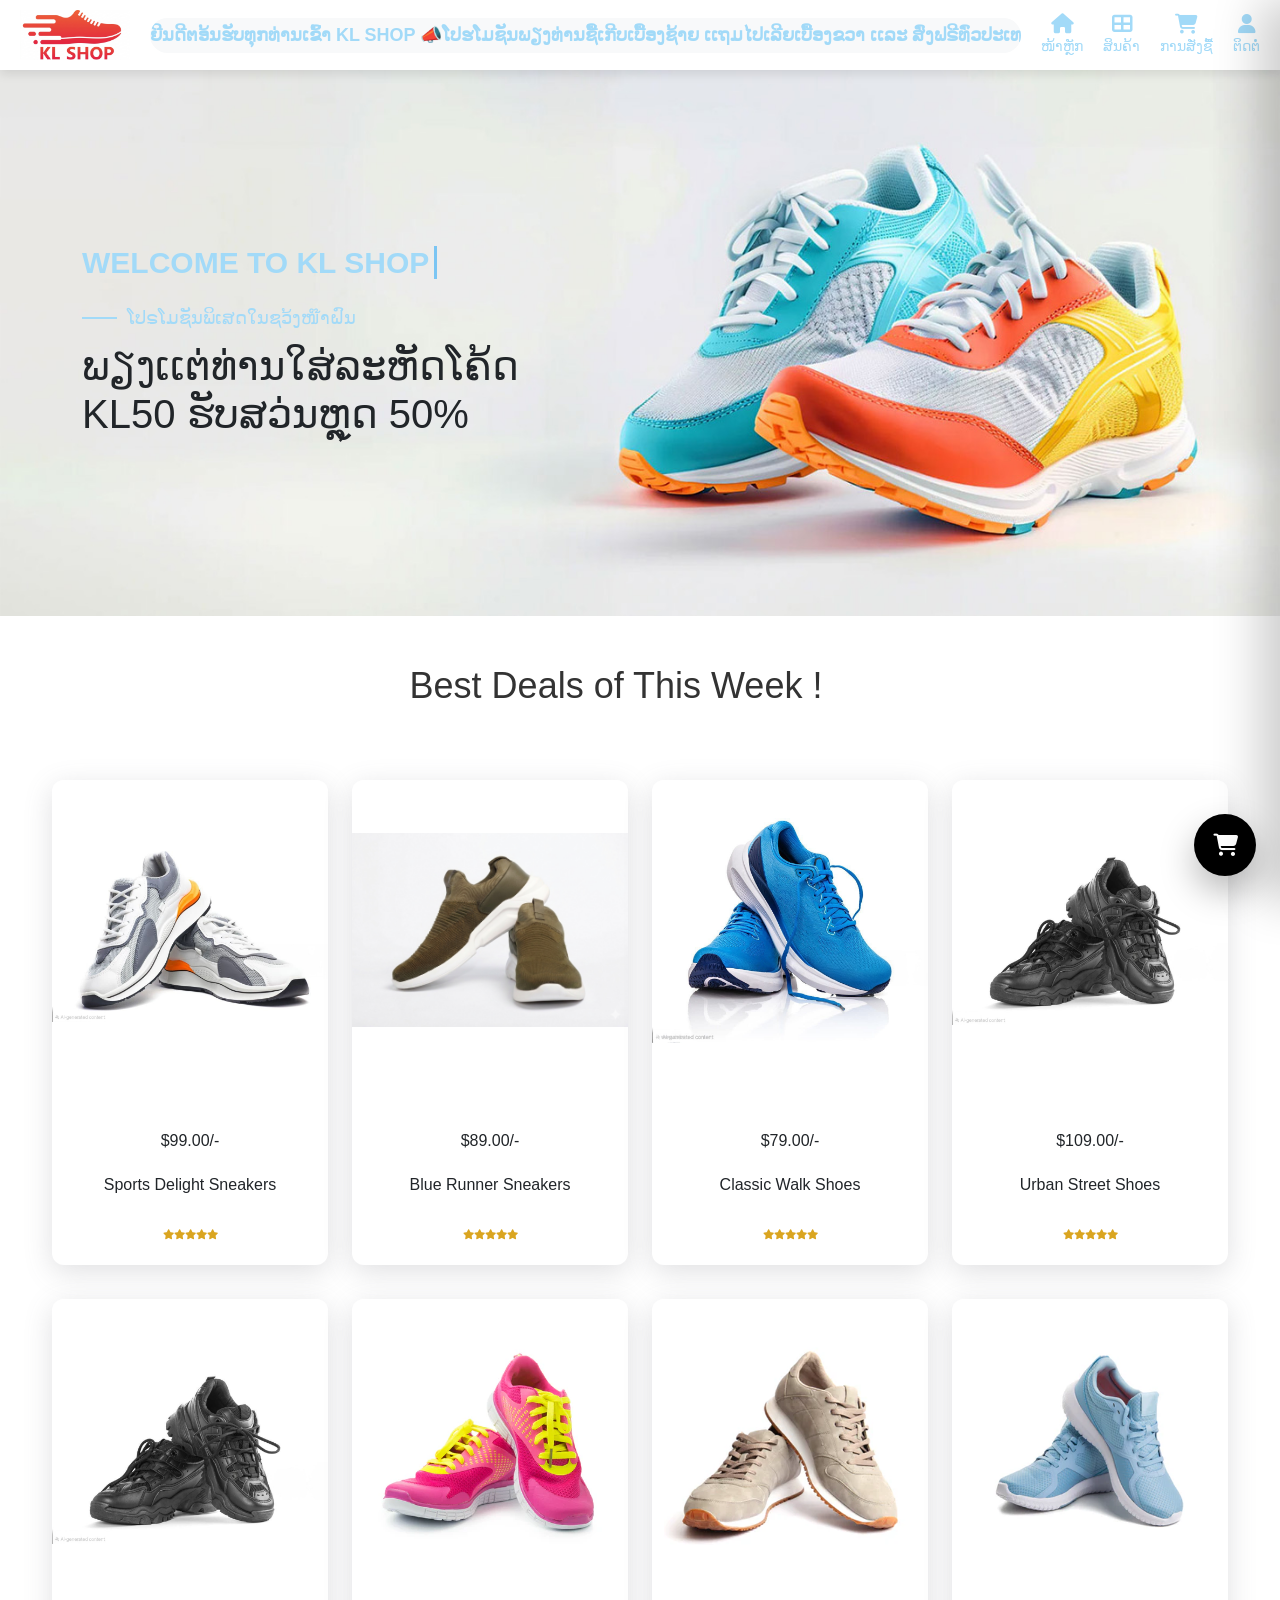
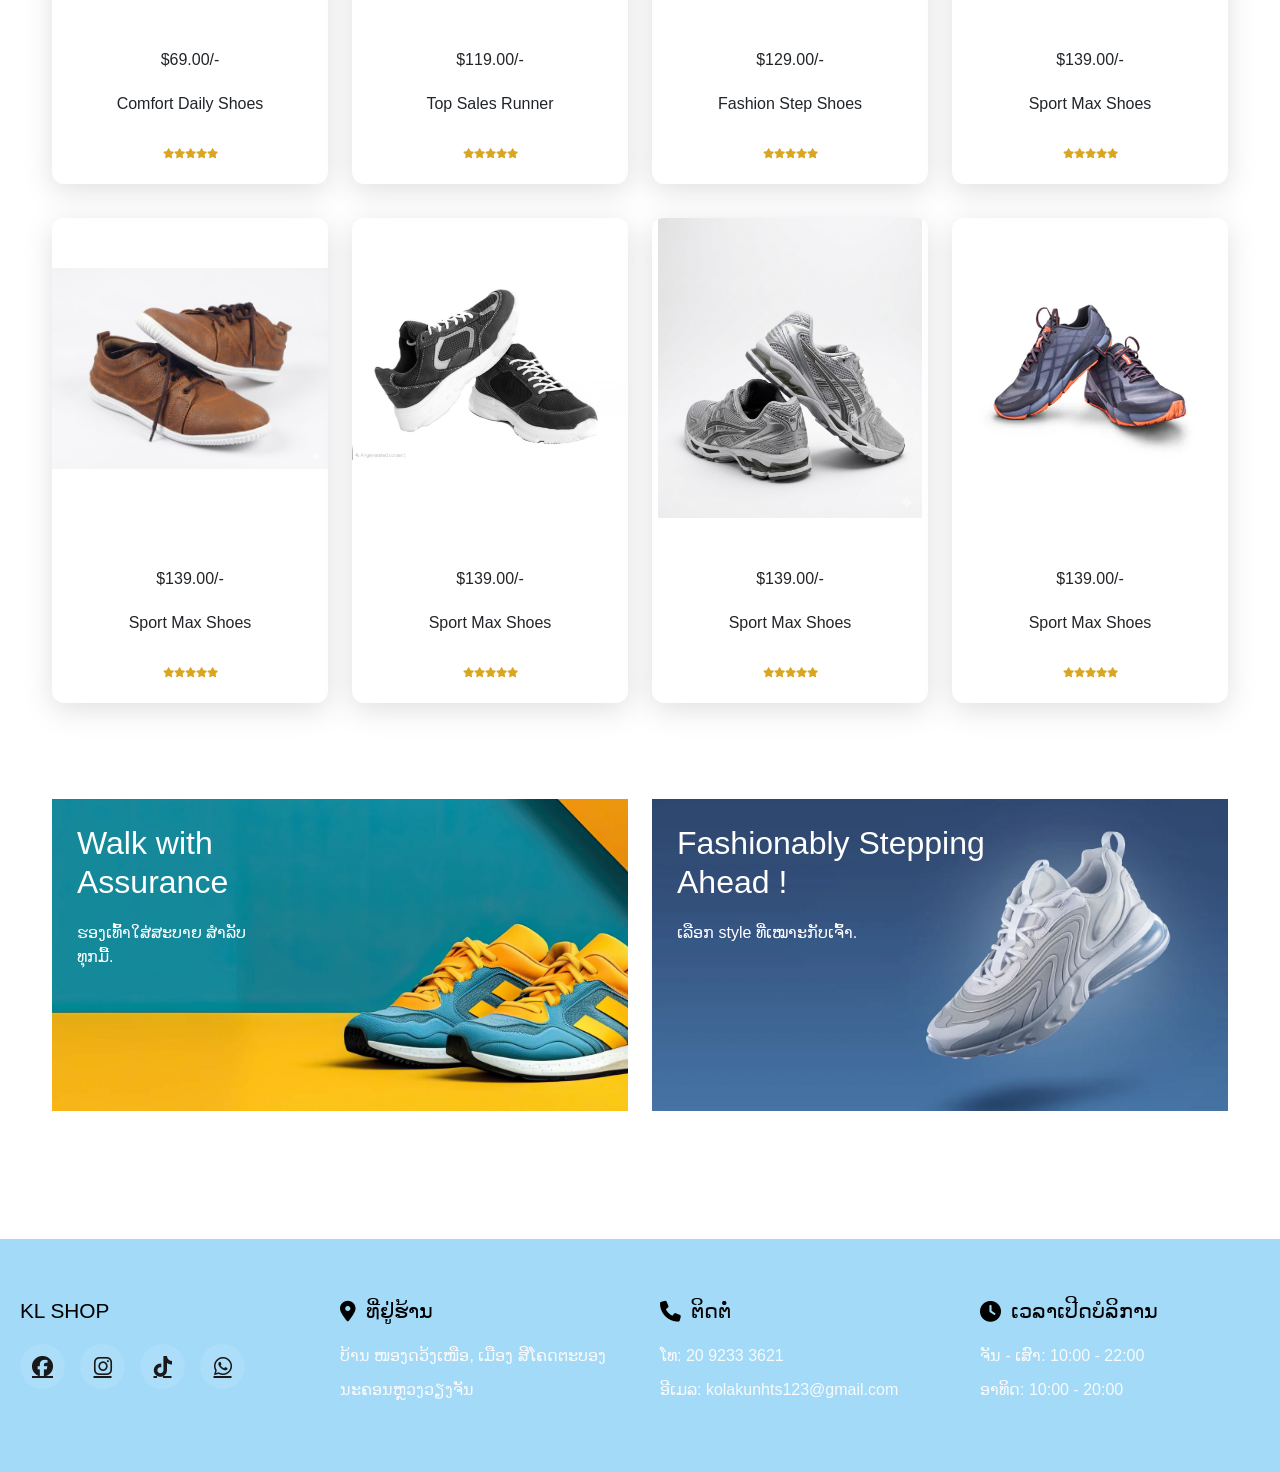
==== commit 24e08bfb: "as" ====
--- a/index.html
+++ b/index.html
@@ -63,7 +63,7 @@
                 <div class="col-lg-3 col-md-6">
                     <div class="product-box">
                         <div class="pr-img">
-                            <div class="img"><img src="img/1.jpg" alt="Sports Delight Sneakers"></div>
+                            <div class="img"><img src="img/sport grey and white1.jpeg" alt="Sports Delight Sneakers"></div>
                             <div class="tags">
                                 <div class="nav-btn"><a href="">ເພີ່ມໃສ່ກະຕ່າ</a></div>
                                 <ul class="share-pr"><li><a href=""><i class="fa-solid fa-eye"></i></a></li></ul>
@@ -79,7 +79,7 @@
                 <div class="col-lg-3 col-md-6">
                     <div class="product-box">
                         <div class="pr-img">
-                            <div class="img"><img src="img/2.jpg" alt="Blue Runner Sneakers"></div>
+                            <div class="img"><img src="img/sport green shoes2.png" alt="Blue Runner Sneakers"></div>
                             <div class="tags">
                                 <div class="nav-btn"><a href="">ເພີ່ມໃສ່ກະຕ່າ</a></div>
                                 <ul class="share-pr"><li><a href=""><i class="fa-solid fa-eye"></i></a></li></ul>
@@ -95,7 +95,7 @@
                 <div class="col-lg-3 col-md-6">
                     <div class="product-box">
                         <div class="pr-img">
-                            <div class="img"><img src="img/3.jpg" alt="Classic Walk Shoes"></div>
+                            <div class="img"><img src="img/sport blue shoes3.jpeg" alt="Classic Walk Shoes"></div>
                             <div class="tags">
                                 <div class="nav-btn"><a href="">ເພີ່ມໃສ່ກະຕ່າ</a></div>
                                 <ul class="share-pr"><li><a href=""><i class="fa-solid fa-eye"></i></a></li></ul>
@@ -111,7 +111,7 @@
                 <div class="col-lg-3 col-md-6">
                     <div class="product-box">
                         <div class="pr-img">
-                            <div class="img"><img src="img/4.jpg" alt="Urban Street Shoes"></div>
+                            <div class="img"><img src="img/sprot black shoes5.jpeg" alt="Urban Street Shoes"></div>
                             <div class="tags">
                                 <div class="nav-btn"><a href="">ເພີ່ມໃສ່ກະຕ່າ</a></div>
                                 <ul class="share-pr"><li><a href=""><i class="fa-solid fa-eye"></i></a></li></ul>
@@ -127,7 +127,7 @@
                 <div class="col-lg-3 col-md-6">
                     <div class="product-box">
                         <div class="pr-img">
-                            <div class="img"><img src="img/5.jpg" alt="Comfort Daily Shoes"></div>
+                            <div class="img"><img src="img/sprot black shoes5.jpeg" alt="Comfort Daily Shoes"></div>
                             <div class="tags">
                                 <div class="nav-btn"><a href="">ເພີ່ມໃສ່ກະຕ່າ</a></div>
                                 <ul class="share-pr"><li><a href=""><i class="fa-solid fa-eye"></i></a></li></ul>
@@ -191,7 +191,7 @@
                 <div class="col-lg-3 col-md-6">
                     <div class="product-box">
                         <div class="pr-img">
-                            <div class="img"><img src="img/pr-3.png" alt="Sport Max Shoes"></div>
+                            <div class="img"><img src="img/sport brown and white shoes6.jpeg" alt="Sport Max Shoes"></div>
                             <div class="tags">
                                 <div class="nav-btn"><a href="">ເພີ່ມໃສ່ກະຕ່າ</a></div>
                                 <ul class="share-pr"><li><a href=""><i class="fa-solid fa-eye"></i></a></li></ul>
@@ -207,7 +207,7 @@
                 <div class="col-lg-3 col-md-6">
                     <div class="product-box">
                         <div class="pr-img">
-                            <div class="img"><img src="img/pr-3.png" alt="Sport Max Shoes"></div>
+                            <div class="img"><img src="img/sport black and white7.jpeg" alt="Sport Max Shoes"></div>
                             <div class="tags">
                                 <div class="nav-btn"><a href="">ເພີ່ມໃສ່ກະຕ່າ</a></div>
                                 <ul class="share-pr"><li><a href=""><i class="fa-solid fa-eye"></i></a></li></ul>
@@ -223,7 +223,7 @@
                 <div class="col-lg-3 col-md-6">
                     <div class="product-box">
                         <div class="pr-img">
-                            <div class="img"><img src="img/pr-3.png" alt="Sport Max Shoes"></div>
+                            <div class="img"><img src="img/sport gray light shoes8.png" alt="Sport Max Shoes"></div>
                             <div class="tags">
                                 <div class="nav-btn"><a href="">ເພີ່ມໃສ່ກະຕ່າ</a></div>
                                 <ul class="share-pr"><li><a href=""><i class="fa-solid fa-eye"></i></a></li></ul>
@@ -239,7 +239,7 @@
                 <div class="col-lg-3 col-md-6">
                     <div class="product-box">
                         <div class="pr-img">
-                            <div class="img"><img src="img/pr-3.png" alt="Sport Max Shoes"></div>
+                            <div class="img"><img src="img/pr-4.png" alt="Sport Max Shoes"></div>
                             <div class="tags">
                                 <div class="nav-btn"><a href="">ເພີ່ມໃສ່ກະຕ່າ</a></div>
                                 <ul class="share-pr"><li><a href=""><i class="fa-solid fa-eye"></i></a></li></ul>
@@ -357,7 +357,7 @@
                                     <option value="ຮຸ່ງອາລຸນ">ຮຸ່ງອາລຸນ (HAL)</option>
                                     <option value="ອານຸສິດ">ອານຸສິດ (Anousith)</option>
                                     <option value="ມີໄຊ">ມີໄຊ (Mixay)</option>
-                                    <option value="ກີວີ">ກີວີ (Kiwi)</option>
+                                    <option value="ຢູນີເທວ"> ຢູນີເທວ(unitel)</option>
                                 </select>
                             </div>
                             <button type="submit" class="btn btn-primary w-100 py-2 fw-bold">
--- a/index.css
+++ b/index.css
@@ -19,6 +19,7 @@
     display: flex;
     align-items: center;
     justify-content: space-between;
+    flex-wrap: wrap;
     padding: 10px 20px;
     background-color: #ffffff;
     box-shadow: 0 4px 10px rgba(0, 0, 0, 0.1);
@@ -26,7 +27,7 @@
     top: 0;
     z-index: 1000;
     gap: 20px;
-    height: 70px;
+    min-height: 70px;
 }
 
 .logo {
@@ -43,7 +44,7 @@
 
 /* 3. Marquee (ແຖບຂໍ້ຄວາມເລື່ອນ) */
 .announcement-bar {
-    flex-grow: 1;
+    flex: 1 1 260px;
     overflow: hidden;
     white-space: nowrap;
     background-color: #f8f9fa;
@@ -81,8 +82,11 @@
 /* 4. Navigation Menu */
 .nav-menu {
     display: flex;
+    align-items: center;
+    justify-content: flex-end;
+    flex-wrap: wrap;
     gap: 20px;
-    flex-shrink: 0;
+    flex: 0 1 auto;
 }
 
 .nav-link {
@@ -162,9 +166,20 @@
     margin-bottom: 20px;
 }
 
+.deal-sec .row {
+    align-items: stretch;
+}
+
+.deal-sec .row>[class*="col-"] {
+    display: flex;
+}
+
 .product-box {
     width: 100%;
     position: relative;
+    display: flex;
+    flex-direction: column;
+    min-height: 100%;
     box-shadow: rgba(100, 100, 111, 0.2) 0px 7px 29px 0px;
     border-radius: 12px;
     margin-bottom: 25px;
@@ -174,12 +189,27 @@
 
 .pr-img {
     width: 100%;
+    height: 300px;
     overflow: hidden;
     position: relative;
+    display: flex;
+    align-items: center;
+    justify-content: center;
+    background: #fff;
+}
+
+.pr-img .img {
+    width: 100%;
+    height: 100%;
+    display: flex;
+    align-items: center;
+    justify-content: center;
 }
 
 .pr-img img {
     width: 100%;
+    height: 100%;
+    object-fit: contain;
     transition: 0.5s ease;
 }
 
@@ -222,8 +252,21 @@
 }
 
 .pr-txt {
+    flex: 1;
+    display: flex;
+    flex-direction: column;
+    justify-content: flex-end;
+    min-height: 160px;
     text-align: center;
     padding: 20px;
+}
+
+.pr-txt p {
+    min-height: 48px;
+    margin: 8px 0 12px;
+    display: flex;
+    align-items: center;
+    justify-content: center;
 }
 
 .rating i {
@@ -604,17 +647,17 @@
 
 .cart-floating-btn {
     position: fixed;
-    top: 88px;
-    right: 22px;
-    width: 58px;
-    height: 58px;
+    right: 24px;
+    bottom: 24px;
+    width: 62px;
+    height: 62px;
     border: none;
     border-radius: 50%;
     background: #000;
     color: #fff;
     display: grid;
     place-content: center;
-    box-shadow: 0 12px 30px rgba(0, 0, 0, 0.25);
+    box-shadow: 0 16px 35px rgba(0, 0, 0, 0.28);
     cursor: pointer;
     z-index: 1200;
     transition: transform 0.2s ease, background 0.2s ease;
@@ -622,7 +665,7 @@
 
 .cart-floating-btn:hover {
     background: var(--second-clr);
-    transform: translateY(-2px);
+    transform: translateY(-4px);
 }
 
 .cart-floating-btn i {
@@ -706,6 +749,55 @@
     overflow: hidden;
 }
 
+@media (max-width: 768px) {
+    .main-header {
+        justify-content: center;
+        height: auto;
+        padding: 12px 14px;
+        gap: 12px;
+    }
+
+    .announcement-bar {
+        order: 3;
+        flex-basis: 100%;
+        height: 32px;
+    }
+
+    .marquee-text {
+        font-size: 14px;
+    }
+
+    .nav-menu {
+        justify-content: center;
+        gap: 14px;
+    }
+
+    .nav-link {
+        font-size: 12px;
+    }
+
+    .nav-link i {
+        font-size: 18px;
+    }
+
+    .cart-floating-btn {
+        right: 16px;
+        bottom: 16px;
+        width: 56px;
+        height: 56px;
+    }
+}
+
+@media (max-width: 576px) {
+    .pr-img {
+        height: 260px;
+    }
+
+    .pr-txt {
+        min-height: 140px;
+    }
+}
+
 /* ປັບໃຫ້ Smooth ເວລາກົດປຸ່ມເມນູແລ້ວເລື່ອນໄປຫາ Section ນັ້ນໆ */
 html {
     scroll-behavior: smooth;
@@ -764,8 +856,8 @@
 .receipt-header h1 {
     margin-bottom: 6px;
     color: #000;
-    font-size: clamp(30px, 5.5vw, 20px);
-    font-weight: 50;
+    font-size: clamp(28px, 5vw, 46px);
+    font-weight: 700;
     line-height: 0.95;
     letter-spacing: 2px;
 }
@@ -917,3 +1009,273 @@
         display: none;
     }
 }
+
+/* Final responsive polish for desktop, tablet, and mobile */
+img {
+    max-width: 100%;
+}
+
+.deal-sec .container,
+.showcat-sec .container {
+    max-width: 1200px;
+}
+
+@media (min-width: 992px) {
+    .deal-sec .row {
+        row-gap: 34px;
+    }
+
+    .product-box {
+        transition: transform 0.25s ease, box-shadow 0.25s ease;
+    }
+
+    .product-box:hover {
+        transform: translateY(-6px);
+        box-shadow: rgba(100, 100, 111, 0.28) 0 14px 36px 0;
+    }
+}
+
+@media (max-width: 991px) {
+    .main-header {
+        align-items: center;
+        gap: 12px;
+    }
+
+    .logo img {
+        height: 46px;
+    }
+
+    .announcement-bar {
+        order: 3;
+        flex-basis: 100%;
+    }
+
+    .nav-menu {
+        margin-left: auto;
+        gap: 16px;
+    }
+
+    .banner-sec {
+        padding: 110px 0;
+        background-position: center;
+    }
+
+    .banner-text h1 {
+        font-size: 32px;
+        line-height: 1.35;
+    }
+
+    h3.title {
+        font-size: 30px;
+    }
+
+    .pr-img {
+        height: 280px;
+    }
+
+    .order-drawer {
+        width: min(760px, 100vw);
+    }
+}
+
+@media (max-width: 767px) {
+    body {
+        overflow-x: hidden;
+    }
+
+    .main-header {
+        justify-content: center;
+        padding: 10px 12px;
+        gap: 10px;
+    }
+
+    .logo {
+        width: 100%;
+        justify-content: center;
+    }
+
+    .logo img {
+        height: 52px;
+    }
+
+    .announcement-bar {
+        order: 2;
+        flex: 1 1 100%;
+        height: 32px;
+    }
+
+    .marquee-text {
+        font-size: 14px;
+    }
+
+    .nav-menu {
+        order: 3;
+        width: 100%;
+        justify-content: space-around;
+        gap: 6px;
+    }
+
+    .nav-link {
+        min-width: 58px;
+        font-size: 11px;
+        line-height: 1.25;
+    }
+
+    .nav-link i {
+        font-size: 18px;
+        margin-bottom: 4px;
+    }
+
+    .banner-sec {
+        padding: 72px 0;
+        text-align: center;
+    }
+
+    .text-animation {
+        font-size: 22px;
+    }
+
+    .banner-text span {
+        padding-left: 0;
+        font-size: 14px;
+    }
+
+    .banner-text span:before {
+        display: none;
+    }
+
+    .banner-text h1 {
+        font-size: 24px;
+        line-height: 1.45;
+    }
+
+    .deal-sec {
+        padding-top: 38px !important;
+        padding-bottom: 38px !important;
+    }
+
+    h3.title {
+        font-size: 24px;
+        text-align: center;
+    }
+
+    .deal-sec .pe-5 {
+        padding-right: 0 !important;
+    }
+
+    .product-box {
+        max-width: 430px;
+        margin-left: auto;
+        margin-right: auto;
+        border-radius: 14px;
+    }
+
+    .pr-img {
+        height: 250px;
+    }
+
+    .pr-txt {
+        min-height: 130px;
+        padding: 16px;
+    }
+
+    .nav-btn {
+        opacity: 1;
+        transform: none;
+        bottom: 14px;
+    }
+
+    .nav-btn a {
+        padding: 8px 20px;
+        font-size: 13px;
+    }
+
+    ul.share-pr {
+        transform: none;
+        opacity: 1;
+    }
+
+    .show-txt {
+        padding: 16px;
+    }
+
+    .show-txt h6 {
+        width: 100%;
+        font-size: 22px;
+    }
+
+    .show-txt p {
+        width: 90%;
+        font-size: 13px;
+    }
+
+    .footer-container {
+        grid-template-columns: 1fr;
+        gap: 24px;
+        text-align: center;
+    }
+
+    .footer-section h3,
+    .social-links {
+        justify-content: center;
+    }
+
+    .order-drawer {
+        width: 100vw;
+        padding-top: 22px !important;
+    }
+
+    .order-drawer .card {
+        padding: 16px !important;
+    }
+
+    .table {
+        min-width: 680px;
+    }
+
+    .qv-box {
+        width: calc(100vw - 22px);
+    }
+
+    .qv-content {
+        padding: 22px;
+    }
+
+    .qv-img img {
+        height: 240px;
+    }
+
+    .cart-floating-btn {
+        right: 14px;
+        bottom: 14px;
+        width: 54px;
+        height: 54px;
+    }
+}
+
+@media (max-width: 420px) {
+    .nav-link {
+        min-width: 50px;
+        font-size: 10px;
+    }
+
+    .nav-link i {
+        font-size: 16px;
+    }
+
+    .pr-img {
+        height: 220px;
+    }
+
+    .banner-text h1 {
+        font-size: 21px;
+    }
+
+    .receipt-page {
+        width: calc(100% - 16px);
+    }
+
+    .receipt-paper {
+        padding: 16px;
+    }
+}
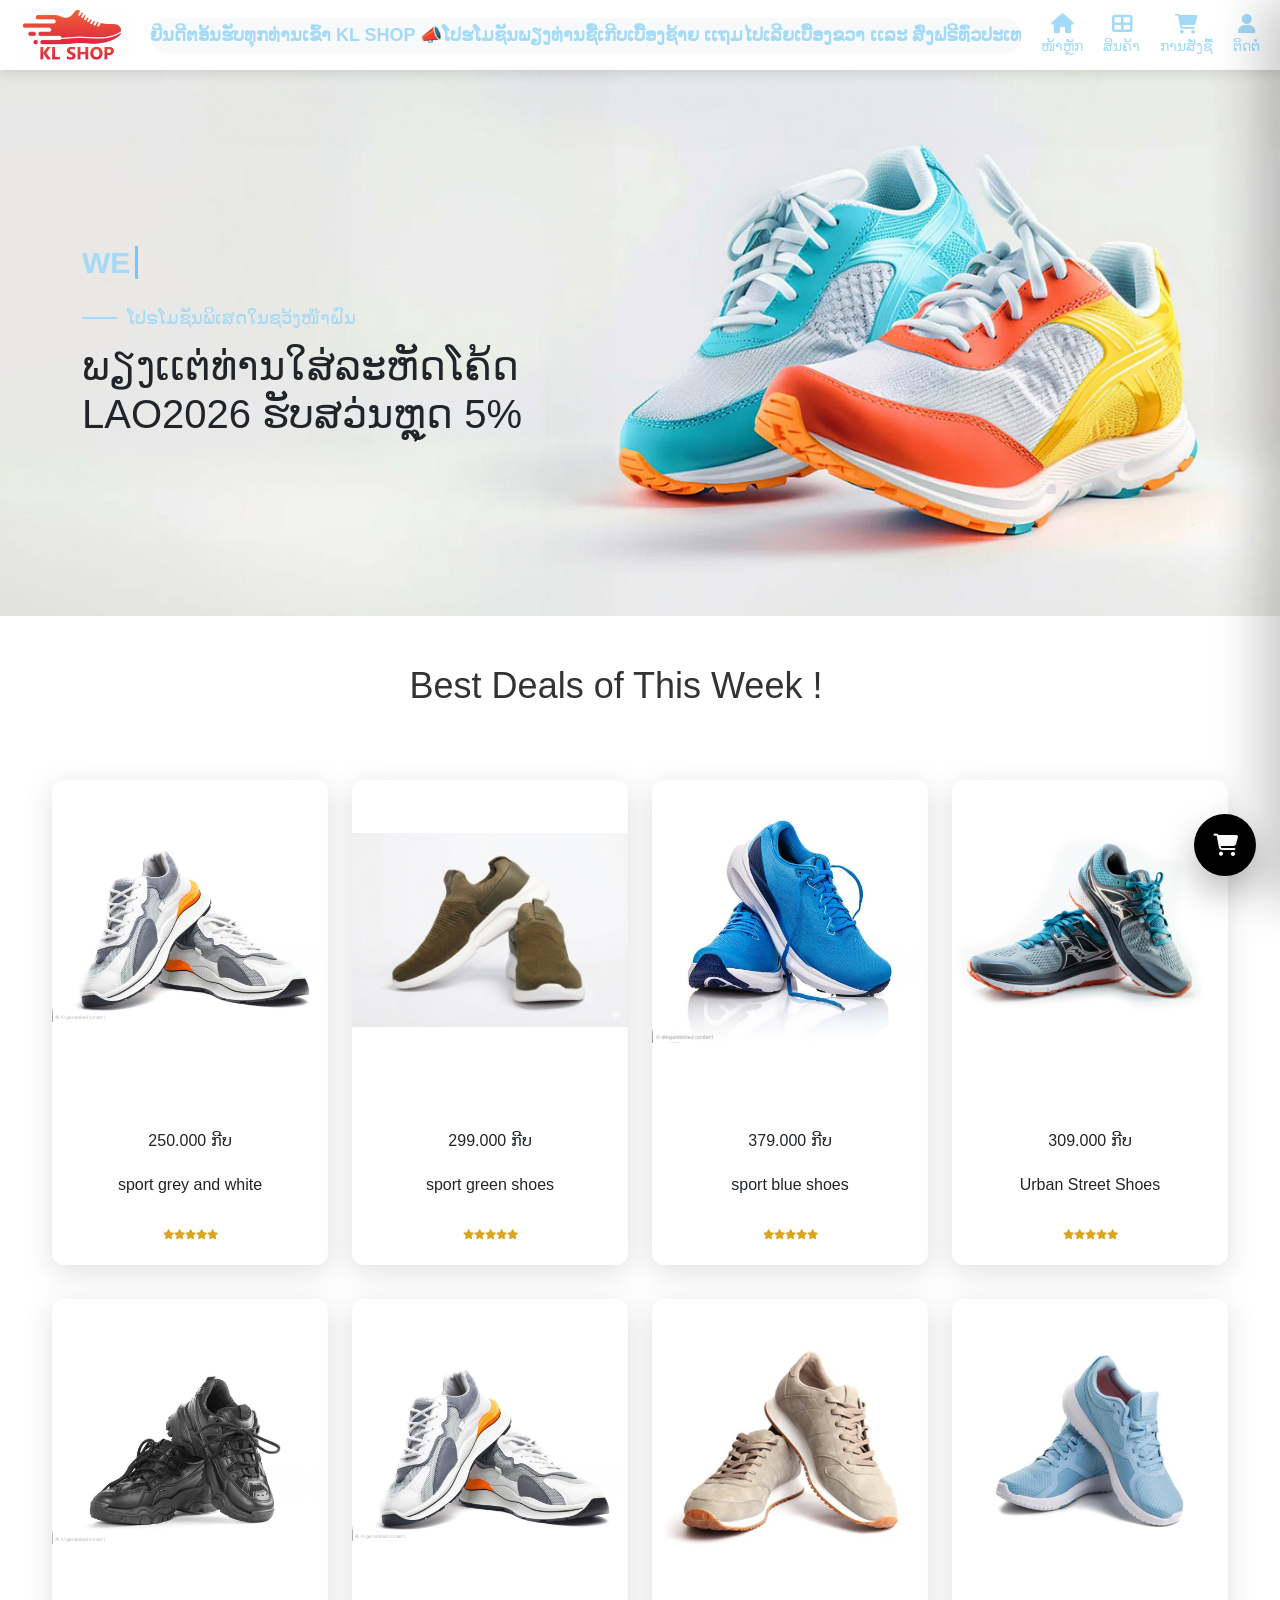
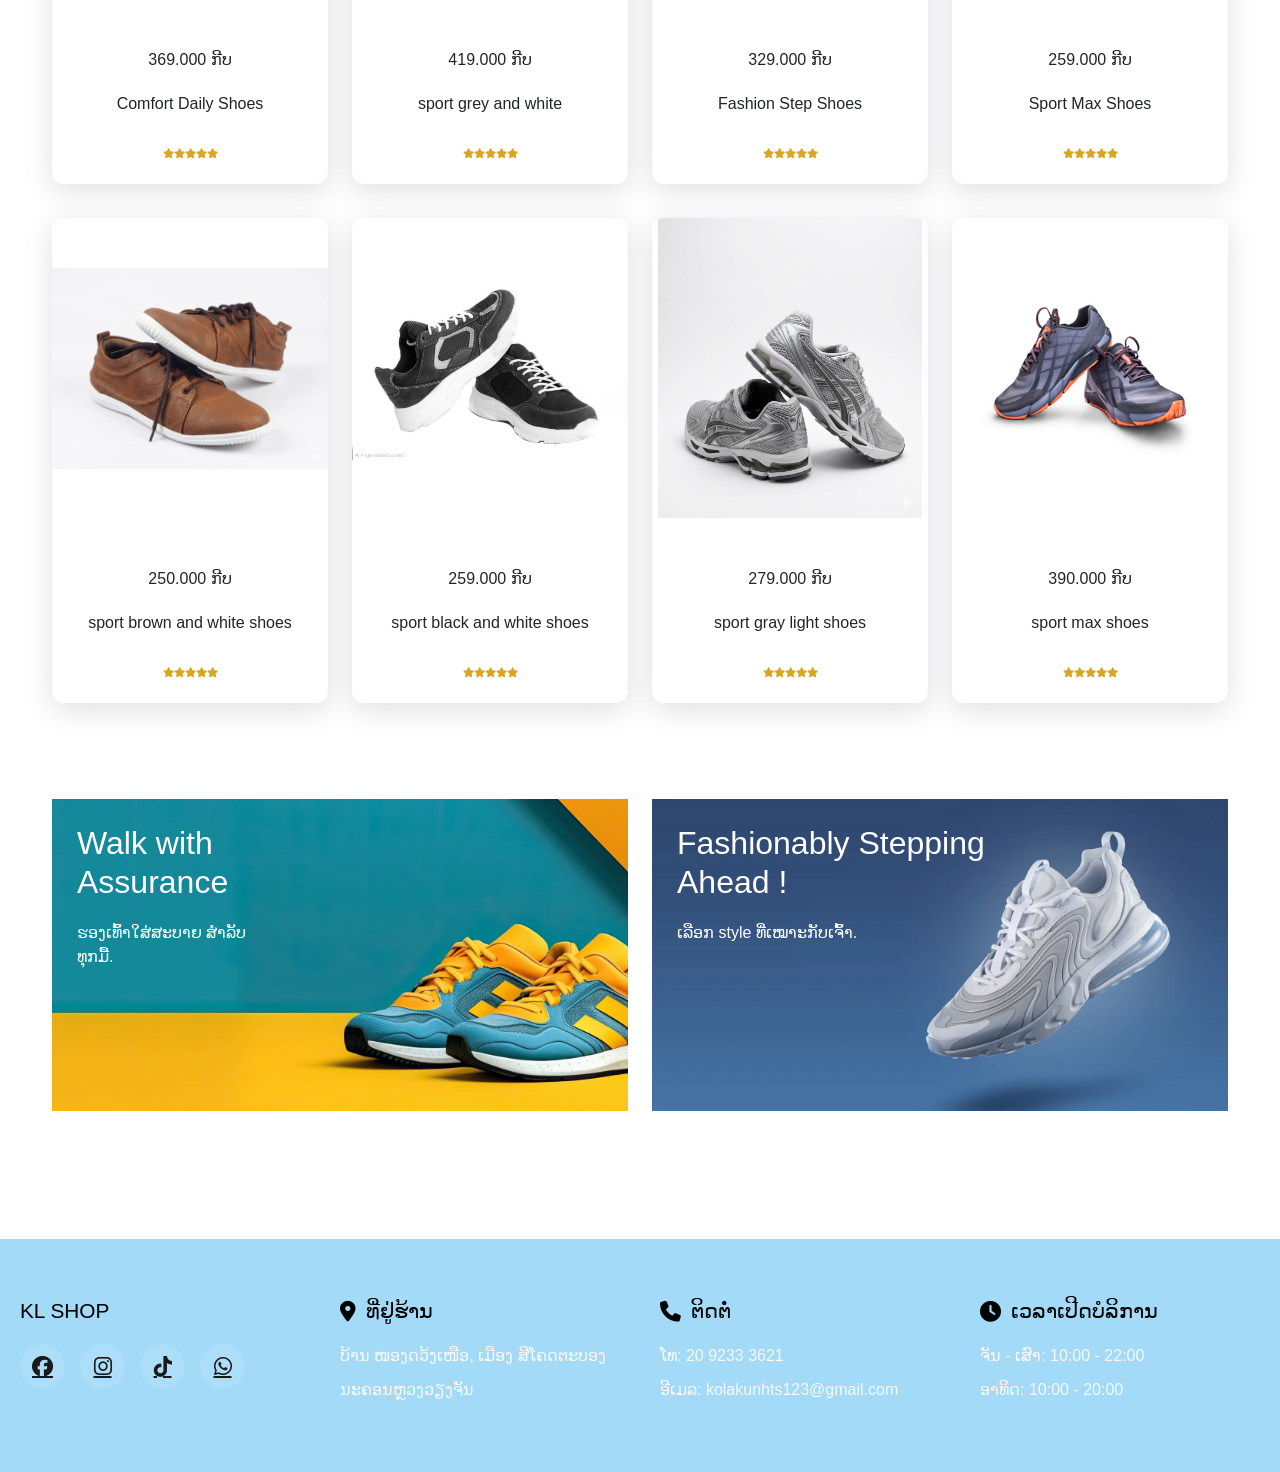
==== commit 0a85429a: "j" ====
--- a/index.html
+++ b/index.html
@@ -44,7 +44,7 @@
                     </div>
                     <div class="banner-text">
                         <span>ໂປຣໂມຊັນພິເສດໃນຊວ້ງໜ໊າຝົນ</span>
-                        <h1>ພຽງເເຕ່ທ່ານໃສ່ລະຫັດໂຄ້ດ<br>KL50 ຮັບສວ່ນຫຼຸດ 50% </h1>
+                        <h1>ພຽງເເຕ່ທ່ານໃສ່ລະຫັດໂຄ້ດ<br>LAO2026 ຮັບສວ່ນຫຼຸດ 5% </h1>
                     </div>
                 </div>
             </div>
@@ -63,62 +63,62 @@
                 <div class="col-lg-3 col-md-6">
                     <div class="product-box">
                         <div class="pr-img">
-                            <div class="img"><img src="img/sport grey and white1.jpeg" alt="Sports Delight Sneakers"></div>
-                            <div class="tags">
-                                <div class="nav-btn"><a href="">ເພີ່ມໃສ່ກະຕ່າ</a></div>
-                                <ul class="share-pr"><li><a href=""><i class="fa-solid fa-eye"></i></a></li></ul>
-                            </div>
-                        </div>
-                        <div class="pr-txt">
-                            <div class="price">$99.00/-</div>
-                            <p>Sports Delight Sneakers</p>
-                            <div class="rating"><i class="fa-solid fa-star"></i><i class="fa-solid fa-star"></i><i class="fa-solid fa-star"></i><i class="fa-solid fa-star"></i><i class="fa-solid fa-star"></i></div>
-                        </div>
-                    </div>
-                </div>
-                <div class="col-lg-3 col-md-6">
-                    <div class="product-box">
-                        <div class="pr-img">
-                            <div class="img"><img src="img/sport green shoes2.png" alt="Blue Runner Sneakers"></div>
-                            <div class="tags">
-                                <div class="nav-btn"><a href="">ເພີ່ມໃສ່ກະຕ່າ</a></div>
-                                <ul class="share-pr"><li><a href=""><i class="fa-solid fa-eye"></i></a></li></ul>
-                            </div>
-                        </div>
-                        <div class="pr-txt">
-                            <div class="price">$89.00/-</div>
-                            <p>Blue Runner Sneakers</p>
-                            <div class="rating"><i class="fa-solid fa-star"></i><i class="fa-solid fa-star"></i><i class="fa-solid fa-star"></i><i class="fa-solid fa-star"></i><i class="fa-solid fa-star"></i></div>
-                        </div>
-                    </div>
-                </div>
-                <div class="col-lg-3 col-md-6">
-                    <div class="product-box">
-                        <div class="pr-img">
-                            <div class="img"><img src="img/sport blue shoes3.jpeg" alt="Classic Walk Shoes"></div>
-                            <div class="tags">
-                                <div class="nav-btn"><a href="">ເພີ່ມໃສ່ກະຕ່າ</a></div>
-                                <ul class="share-pr"><li><a href=""><i class="fa-solid fa-eye"></i></a></li></ul>
-                            </div>
-                        </div>
-                        <div class="pr-txt">
-                            <div class="price">$79.00/-</div>
-                            <p>Classic Walk Shoes</p>
-                            <div class="rating"><i class="fa-solid fa-star"></i><i class="fa-solid fa-star"></i><i class="fa-solid fa-star"></i><i class="fa-solid fa-star"></i><i class="fa-solid fa-star"></i></div>
-                        </div>
-                    </div>
-                </div>
-                <div class="col-lg-3 col-md-6">
-                    <div class="product-box">
-                        <div class="pr-img">
-                            <div class="img"><img src="img/sprot black shoes5.jpeg" alt="Urban Street Shoes"></div>
-                            <div class="tags">
-                                <div class="nav-btn"><a href="">ເພີ່ມໃສ່ກະຕ່າ</a></div>
-                                <ul class="share-pr"><li><a href=""><i class="fa-solid fa-eye"></i></a></li></ul>
-                            </div>
-                        </div>
-                        <div class="pr-txt">
-                            <div class="price">$109.00/-</div>
+                            <div class="img"><img src="img/sport grey and white1.jpeg" alt="sport grey and white"></div>
+                            <div class="tags">
+                                <div class="nav-btn"><a href="">ເພີ່ມໃສ່ກະຕ່າ</a></div>
+                                <ul class="share-pr"><li><a href=""><i class="fa-solid fa-eye"></i></a></li></ul>
+                            </div>
+                        </div>
+                        <div class="pr-txt">
+                            <div class="price">250.000 ກີບ</div>
+                            <p>sport grey and white</p>
+                            <div class="rating"><i class="fa-solid fa-star"></i><i class="fa-solid fa-star"></i><i class="fa-solid fa-star"></i><i class="fa-solid fa-star"></i><i class="fa-solid fa-star"></i></div>
+                        </div>
+                    </div>
+                </div>
+                <div class="col-lg-3 col-md-6">
+                    <div class="product-box">
+                        <div class="pr-img">
+                            <div class="img"><img src="img/sport green shoes2.png" alt="sport green shoes"></div>
+                            <div class="tags">
+                                <div class="nav-btn"><a href="">ເພີ່ມໃສ່ກະຕ່າ</a></div>
+                                <ul class="share-pr"><li><a href=""><i class="fa-solid fa-eye"></i></a></li></ul>
+                            </div>
+                        </div>
+                        <div class="pr-txt">
+                            <div class="price">299.000 ກີບ</div>
+                            <p>sport green shoes</p>
+                            <div class="rating"><i class="fa-solid fa-star"></i><i class="fa-solid fa-star"></i><i class="fa-solid fa-star"></i><i class="fa-solid fa-star"></i><i class="fa-solid fa-star"></i></div>
+                        </div>
+                    </div>
+                </div>
+                <div class="col-lg-3 col-md-6">
+                    <div class="product-box">
+                        <div class="pr-img">
+                            <div class="img"><img src="img/sport blue shoes3.jpeg" alt="sport blue shoes"></div>
+                            <div class="tags">
+                                <div class="nav-btn"><a href="">ເພີ່ມໃສ່ກະຕ່າ</a></div>
+                                <ul class="share-pr"><li><a href=""><i class="fa-solid fa-eye"></i></a></li></ul>
+                            </div>
+                        </div>
+                        <div class="pr-txt">
+                            <div class="price">379.000 ກີບ</div>
+                            <p>sport blue shoes</p>
+                            <div class="rating"><i class="fa-solid fa-star"></i><i class="fa-solid fa-star"></i><i class="fa-solid fa-star"></i><i class="fa-solid fa-star"></i><i class="fa-solid fa-star"></i></div>
+                        </div>
+                    </div>
+                </div>
+                <div class="col-lg-3 col-md-6">
+                    <div class="product-box">
+                        <div class="pr-img">
+                            <div class="img"><img src="img/sneakers grey shoes4.jpg" alt="Urban Street Shoes"></div>
+                            <div class="tags">
+                                <div class="nav-btn"><a href="">ເພີ່ມໃສ່ກະຕ່າ</a></div>
+                                <ul class="share-pr"><li><a href=""><i class="fa-solid fa-eye"></i></a></li></ul>
+                            </div>
+                        </div>
+                        <div class="pr-txt">
+                            <div class="price">309.000 ກີບ</div>
                             <p>Urban Street Shoes</p>
                             <div class="rating"><i class="fa-solid fa-star"></i><i class="fa-solid fa-star"></i><i class="fa-solid fa-star"></i><i class="fa-solid fa-star"></i><i class="fa-solid fa-star"></i></div>
                         </div>
@@ -134,7 +134,7 @@
                             </div>
                         </div>
                         <div class="pr-txt">
-                            <div class="price">$69.00/-</div>
+                            <div class="price">369.000 ກີບ</div>
                             <p>Comfort Daily Shoes</p>
                             <div class="rating"><i class="fa-solid fa-star"></i><i class="fa-solid fa-star"></i><i class="fa-solid fa-star"></i><i class="fa-solid fa-star"></i><i class="fa-solid fa-star"></i></div>
                         </div>
@@ -143,15 +143,15 @@
                 <div class="col-lg-3 col-md-6">
                     <div class="product-box">
                         <div class="pr-img">
-                            <div class="img"><img src="img/pr-1.png" alt="Top Sales Runner"></div>
-                            <div class="tags">
-                                <div class="nav-btn"><a href="">ເພີ່ມໃສ່ກະຕ່າ</a></div>
-                                <ul class="share-pr"><li><a href=""><i class="fa-solid fa-eye"></i></a></li></ul>
-                            </div>
-                        </div>
-                        <div class="pr-txt">
-                            <div class="price">$119.00/-</div>
-                            <p>Top Sales Runner</p>
+                            <div class="img"><img src="img/sport grey and white1.jpeg" alt="sport grey and white"></div>
+                            <div class="tags">
+                                <div class="nav-btn"><a href="">ເພີ່ມໃສ່ກະຕ່າ</a></div>
+                                <ul class="share-pr"><li><a href=""><i class="fa-solid fa-eye"></i></a></li></ul>
+                            </div>
+                        </div>
+                        <div class="pr-txt">
+                            <div class="price">419.000 ກີບ</div>
+                            <p>sport grey and white</p>
                             <div class="rating"><i class="fa-solid fa-star"></i><i class="fa-solid fa-star"></i><i class="fa-solid fa-star"></i><i class="fa-solid fa-star"></i><i class="fa-solid fa-star"></i></div>
                         </div>
                     </div>
@@ -166,7 +166,7 @@
                             </div>
                         </div>
                         <div class="pr-txt">
-                            <div class="price">$129.00/-</div>
+                            <div class="price">329.000 ກີບ</div>
                             <p>Fashion Step Shoes</p>
                             <div class="rating"><i class="fa-solid fa-star"></i><i class="fa-solid fa-star"></i><i class="fa-solid fa-star"></i><i class="fa-solid fa-star"></i><i class="fa-solid fa-star"></i></div>
                         </div>
@@ -182,7 +182,7 @@
                             </div>
                         </div>
                         <div class="pr-txt">
-                            <div class="price">$139.00/-</div>
+                            <div class="price">259.000 ກີບ</div>
                             <p>Sport Max Shoes</p>
                             <div class="rating"><i class="fa-solid fa-star"></i><i class="fa-solid fa-star"></i><i class="fa-solid fa-star"></i><i class="fa-solid fa-star"></i><i class="fa-solid fa-star"></i></div>
                         </div>
@@ -191,47 +191,47 @@
                 <div class="col-lg-3 col-md-6">
                     <div class="product-box">
                         <div class="pr-img">
-                            <div class="img"><img src="img/sport brown and white shoes6.jpeg" alt="Sport Max Shoes"></div>
-                            <div class="tags">
-                                <div class="nav-btn"><a href="">ເພີ່ມໃສ່ກະຕ່າ</a></div>
-                                <ul class="share-pr"><li><a href=""><i class="fa-solid fa-eye"></i></a></li></ul>
-                            </div>
-                        </div>
-                        <div class="pr-txt">
-                            <div class="price">$139.00/-</div>
-                            <p>Sport Max Shoes</p>
-                            <div class="rating"><i class="fa-solid fa-star"></i><i class="fa-solid fa-star"></i><i class="fa-solid fa-star"></i><i class="fa-solid fa-star"></i><i class="fa-solid fa-star"></i></div>
-                        </div>
-                    </div>
-                </div>
-                <div class="col-lg-3 col-md-6">
-                    <div class="product-box">
-                        <div class="pr-img">
-                            <div class="img"><img src="img/sport black and white7.jpeg" alt="Sport Max Shoes"></div>
-                            <div class="tags">
-                                <div class="nav-btn"><a href="">ເພີ່ມໃສ່ກະຕ່າ</a></div>
-                                <ul class="share-pr"><li><a href=""><i class="fa-solid fa-eye"></i></a></li></ul>
-                            </div>
-                        </div>
-                        <div class="pr-txt">
-                            <div class="price">$139.00/-</div>
-                            <p>Sport Max Shoes</p>
-                            <div class="rating"><i class="fa-solid fa-star"></i><i class="fa-solid fa-star"></i><i class="fa-solid fa-star"></i><i class="fa-solid fa-star"></i><i class="fa-solid fa-star"></i></div>
-                        </div>
-                    </div>
-                </div>
-                <div class="col-lg-3 col-md-6">
-                    <div class="product-box">
-                        <div class="pr-img">
-                            <div class="img"><img src="img/sport gray light shoes8.png" alt="Sport Max Shoes"></div>
-                            <div class="tags">
-                                <div class="nav-btn"><a href="">ເພີ່ມໃສ່ກະຕ່າ</a></div>
-                                <ul class="share-pr"><li><a href=""><i class="fa-solid fa-eye"></i></a></li></ul>
-                            </div>
-                        </div>
-                        <div class="pr-txt">
-                            <div class="price">$139.00/-</div>
-                            <p>Sport Max Shoes</p>
+                            <div class="img"><img src="img/sport brown and white shoes6.jpeg" alt="sport brown and white shoes"></div>
+                            <div class="tags">
+                                <div class="nav-btn"><a href="">ເພີ່ມໃສ່ກະຕ່າ</a></div>
+                                <ul class="share-pr"><li><a href=""><i class="fa-solid fa-eye"></i></a></li></ul>
+                            </div>
+                        </div>
+                        <div class="pr-txt">
+                            <div class="price">250.000 ກີບ</div>
+                            <p>sport brown and white shoes</p>
+                            <div class="rating"><i class="fa-solid fa-star"></i><i class="fa-solid fa-star"></i><i class="fa-solid fa-star"></i><i class="fa-solid fa-star"></i><i class="fa-solid fa-star"></i></div>
+                        </div>
+                    </div>
+                </div>
+                <div class="col-lg-3 col-md-6">
+                    <div class="product-box">
+                        <div class="pr-img">
+                            <div class="img"><img src="img/sport black and white7.jpeg" alt="sport black and white shoes"></div>
+                            <div class="tags">
+                                <div class="nav-btn"><a href="">ເພີ່ມໃສ່ກະຕ່າ</a></div>
+                                <ul class="share-pr"><li><a href=""><i class="fa-solid fa-eye"></i></a></li></ul>
+                            </div>
+                        </div>
+                        <div class="pr-txt">
+                            <div class="price">259.000 ກີບ</div>
+                            <p>sport black and white shoes</p>
+                            <div class="rating"><i class="fa-solid fa-star"></i><i class="fa-solid fa-star"></i><i class="fa-solid fa-star"></i><i class="fa-solid fa-star"></i><i class="fa-solid fa-star"></i></div>
+                        </div>
+                    </div>
+                </div>
+                <div class="col-lg-3 col-md-6">
+                    <div class="product-box">
+                        <div class="pr-img">
+                            <div class="img"><img src="img/sport gray light shoes8.png" alt="sport gray light shoes "></div>
+                            <div class="tags">
+                                <div class="nav-btn"><a href="">ເພີ່ມໃສ່ກະຕ່າ</a></div>
+                                <ul class="share-pr"><li><a href=""><i class="fa-solid fa-eye"></i></a></li></ul>
+                            </div>
+                        </div>
+                        <div class="pr-txt">
+                            <div class="price">279.000 ກີບ</div>
+                            <p>sport gray light shoes </p>
                             <div class="rating"><i class="fa-solid fa-star"></i><i class="fa-solid fa-star"></i><i class="fa-solid fa-star"></i><i class="fa-solid fa-star"></i><i class="fa-solid fa-star"></i></div>
                         </div>
                     </div>
@@ -246,8 +246,8 @@
                             </div>
                         </div>
                         <div class="pr-txt">
-                            <div class="price">$139.00/-</div>
-                            <p>Sport Max Shoes</p>
+                            <div class="price">390.000 ກີບ</div>
+                            <p>sport max shoes</p>
                             <div class="rating"><i class="fa-solid fa-star"></i><i class="fa-solid fa-star"></i><i class="fa-solid fa-star"></i><i class="fa-solid fa-star"></i><i class="fa-solid fa-star"></i></div>
                         </div>
                     </div>
@@ -324,16 +324,16 @@
                     <div class="card shadow-sm p-4 border-0 mb-4 bg-white">
                         <h5 class="fw-bold mb-3">ສະຫຼຸບບິນ</h5>
                         <div class="input-group mb-3">
-                            <input type="text" id="coupon-input" class="form-control" placeholder="ໃສ່ລະຫັດສ່ວນຫຼຸດ KL50">
+                            <input type="text" id="coupon-input" class="form-control" placeholder="ໃສ່ລະຫັດສ່ວນຫຼຸດ LAO2026">
                             <button class="btn btn-dark" type="button" id="apply-coupon-btn">ໃຊ້ໂຄ້ດ</button>
                         </div>
                         <div id="coupon-msg" class="small mb-3"></div>
                         <hr>
-                        <div class="d-flex justify-content-between mb-2"><span>ລວມຄ່າສິນຄ້າ:</span><span id="subtotal-price">$0.00</span></div>
-                        <div class="d-flex justify-content-between mb-2 text-danger"><span>ສ່ວນຫຼຸດ:</span><span id="discount-price">-$0.00</span></div>
+                        <div class="d-flex justify-content-between mb-2"><span>ລວມຄ່າສິນຄ້າ:</span><span id="subtotal-price">0 ກີບ</span></div>
+                        <div class="d-flex justify-content-between mb-2 text-danger"><span>ສ່ວນຫຼຸດ:</span><span id="discount-price">0 ກີບ</span></div>
                         <div class="d-flex justify-content-between mb-2 text-success"><span>ຄ່າຈັດສົ່ງ:</span><span id="shipping-price">ຟຣີ</span></div>
                         <hr>
-                        <div class="d-flex justify-content-between mb-3 fw-bold fs-5"><span>ຍອດລວມສຸດທິ:</span><span id="total-price" class="text-primary">$0.00</span></div>
+                        <div class="d-flex justify-content-between mb-3 fw-bold fs-5"><span>ຍອດລວມສຸດທິ:</span><span id="total-price" class="text-primary">0 ກີບ</span></div>
                     </div>
 
                     <div class="card shadow-sm p-4 border-0 bg-white">
@@ -341,7 +341,7 @@
                         <form id="checkout-form">
                             <div class="mb-3">
                                 <label class="form-label">ຊື່ ແລະ ນາມສະກຸນ *</label>
-                                <input type="text" id="cus-name" class="form-control" required placeholder="ກອກຊື່ຜູ້ຮັບ">
+                                <input type="text" id="cus-name" class="form-control" required placeholder="ປ້ອນຊື່ຜູ້ຮັບ">
                             </div>
                             <div class="mb-3">
                                 <label class="form-label">ເບີໂທຕິດຕໍ່ *</label>
@@ -349,7 +349,7 @@
                             </div>
                             <div class="mb-3">
                                 <label class="form-label">ບ້ານ, ເມືອງ, ແຂວງ *</label>
-                                <textarea id="cus-address" class="form-control" rows="3" required placeholder="ກອກທີ່ຢູ່ຈັດສົ່ງໃຫ້ລະອຽດ"></textarea>
+                                <textarea id="cus-address" class="form-control" rows="3" required placeholder="ປອ້ນທີ່ຢູ່ຈັດສົ່ງໃຫ້ລະອຽດ"></textarea>
                             </div>
                             <div class="mb-3">
                                 <label class="form-label">ຂົນສົ່ງທີ່ສະດວກ *</label>
--- a/index.css
+++ b/index.css
@@ -856,7 +856,7 @@
 .receipt-header h1 {
     margin-bottom: 6px;
     color: #000;
-    font-size: clamp(28px, 5vw, 46px);
+    font-size: clamp(28px, 5vw, 30px);
     font-weight: 700;
     line-height: 0.95;
     letter-spacing: 2px;
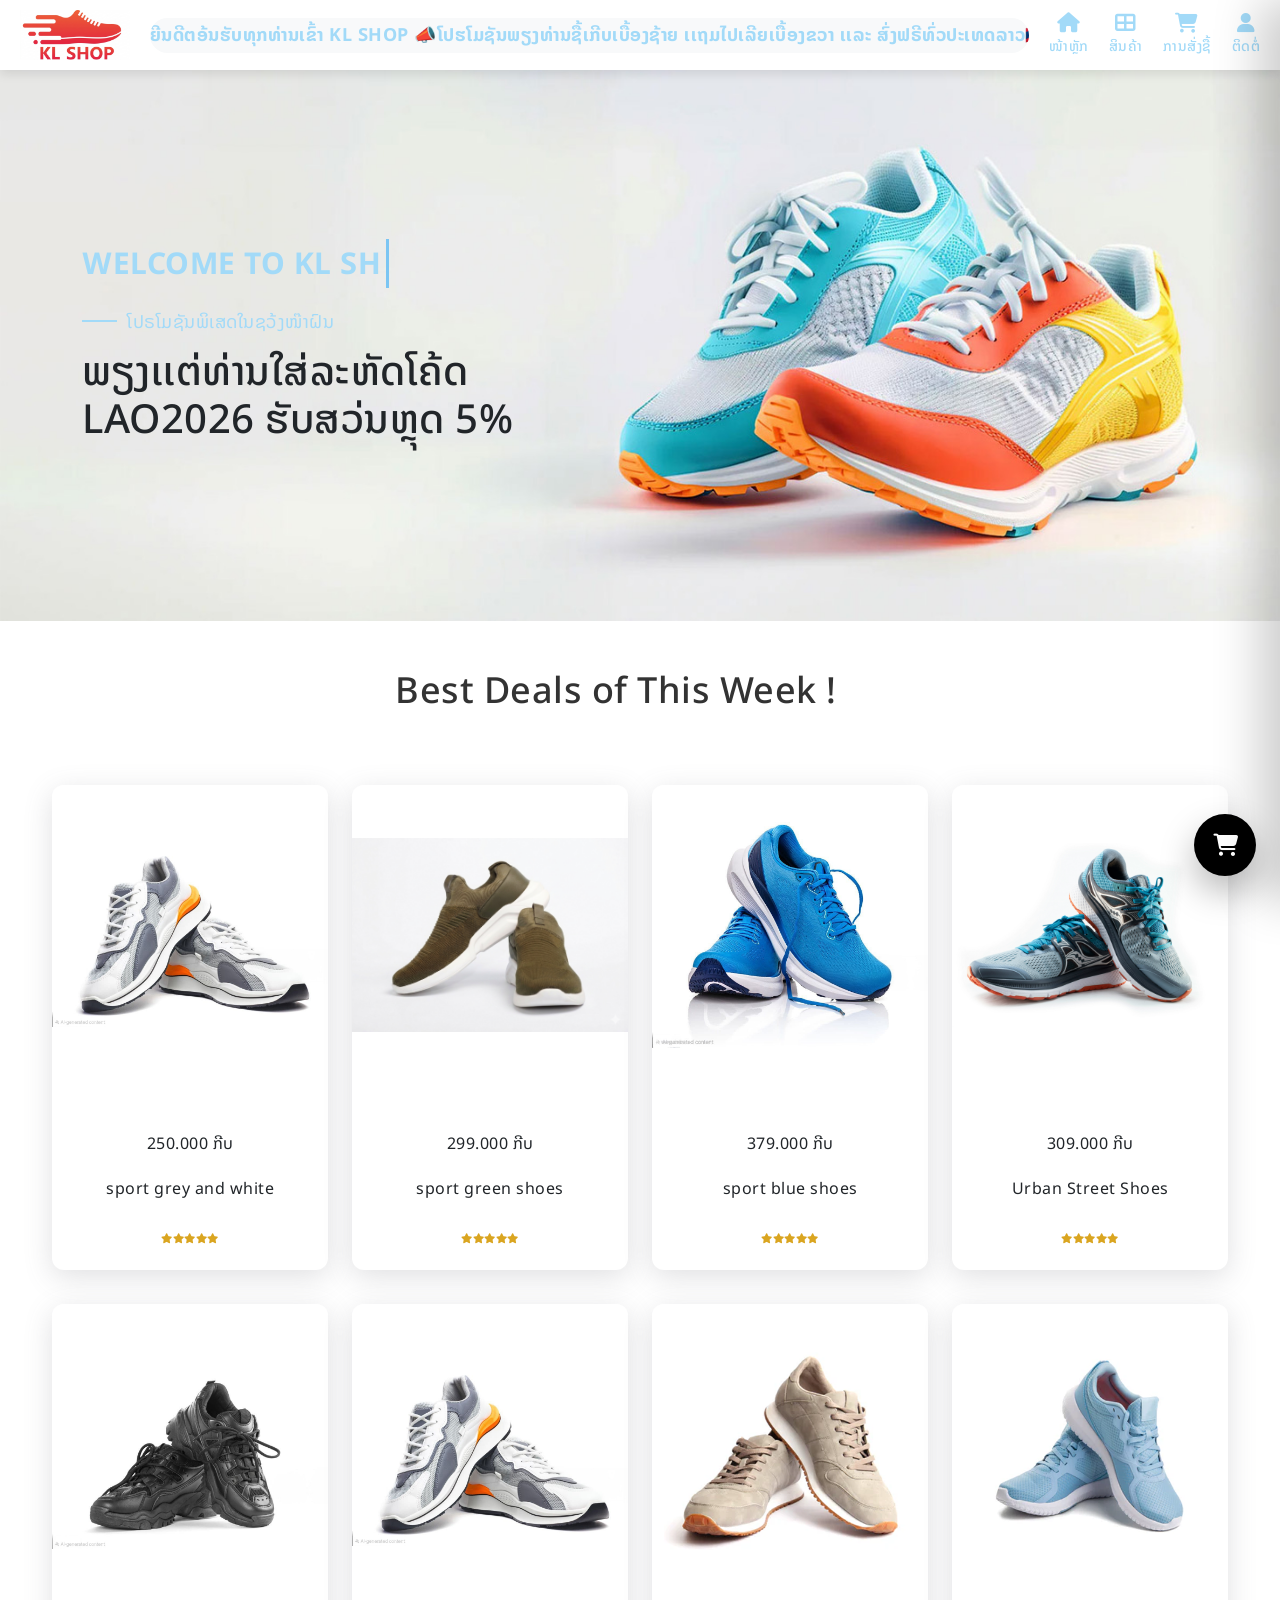
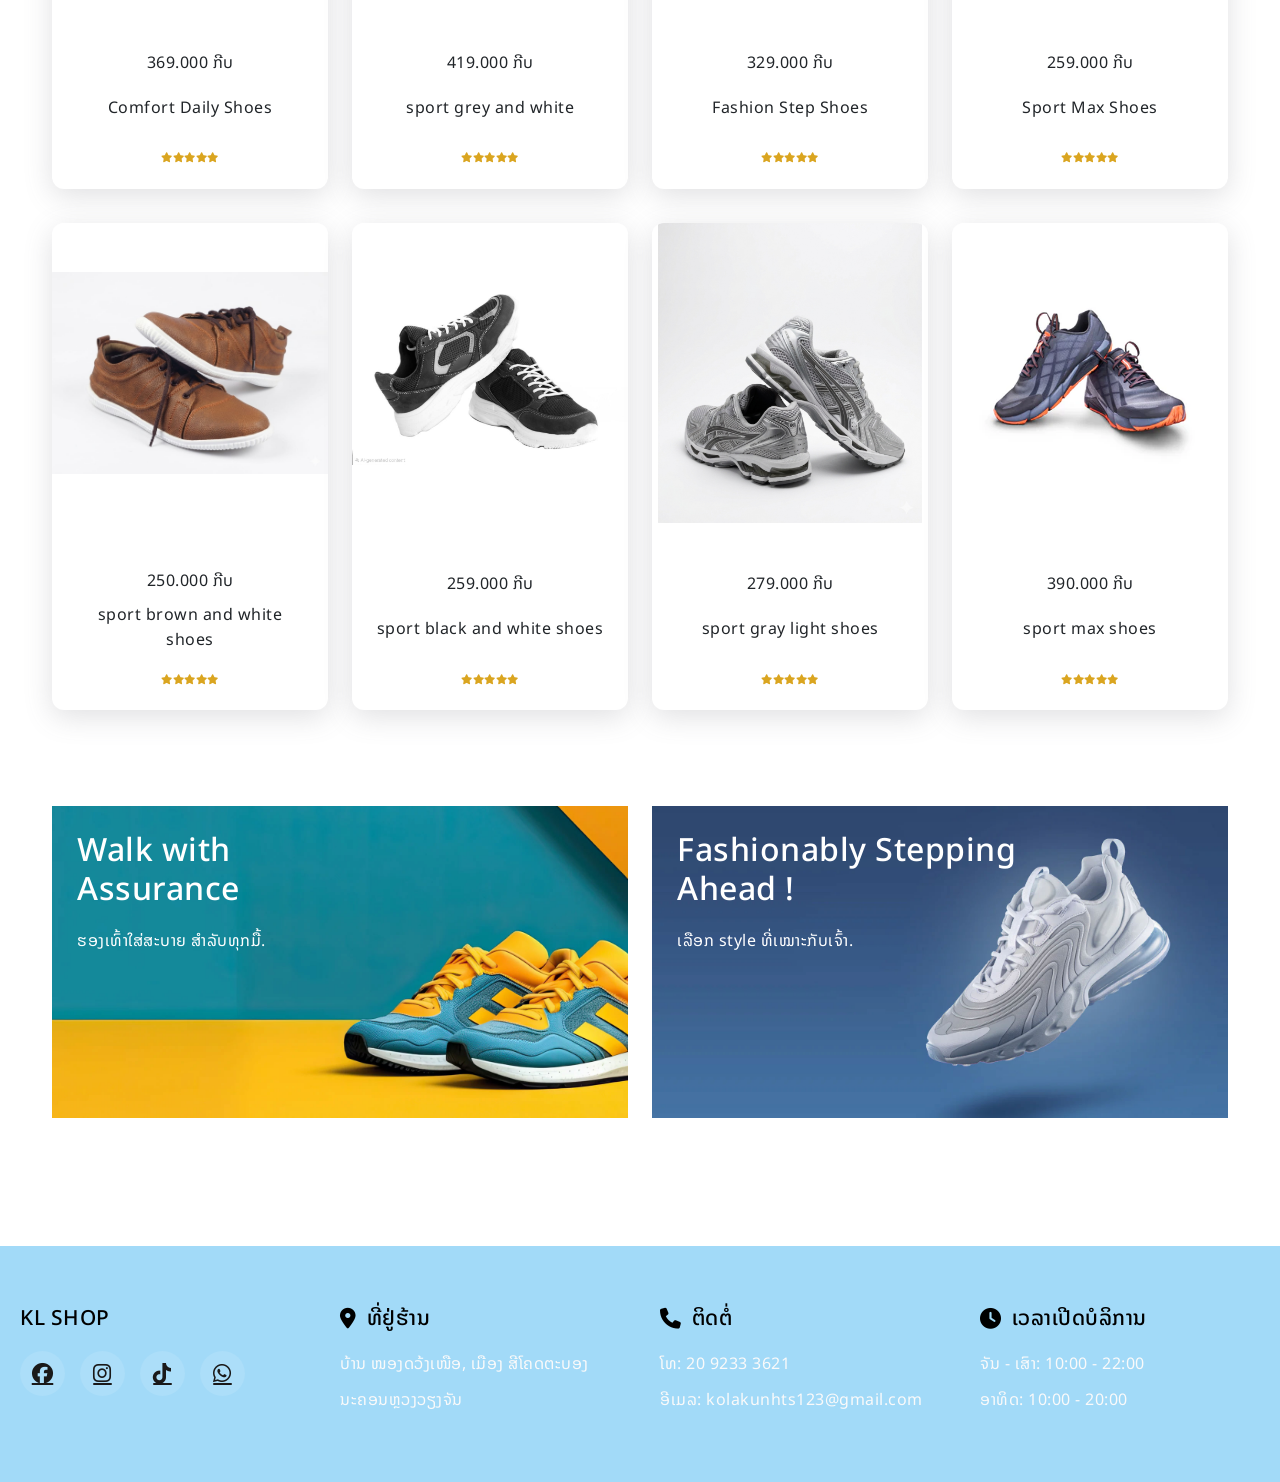
==== commit b3ad5028: "f" ====
--- a/index.html
+++ b/index.html
@@ -7,6 +7,9 @@
     <title>KL SHOP</title>
     <link href="https://cdn.jsdelivr.net/npm/bootstrap@5.3.3/dist/css/bootstrap.min.css" rel="stylesheet">
     <link rel="stylesheet" href="https://cdnjs.cloudflare.com/ajax/libs/font-awesome/6.7.1/css/all.min.css">
+    <link rel="preconnect" href="https://fonts.googleapis.com">
+    <link rel="preconnect" href="https://fonts.gstatic.com" crossorigin>
+    <link href="https://fonts.googleapis.com/css2?family=Noto+Sans+Lao:wght@300;400;700&display=swap" rel="stylesheet">
     <link rel="stylesheet" href="index.css">
 </head>
 
@@ -18,7 +21,8 @@
 
         <div class="announcement-bar">
             <div class="marquee-text">
-                ຍີນດີຕອ້ນຮັບທຸກທ່ານເຂົ້າ KL SHOP 📣ໂປຮໂມຊັນພຽງທ່ານຊື້ເກີບເບື້ອງຊ້າຍ ເເຖມໄປເລີຍເບື້ອງຂວາ ເເລະ ສົ່ງຟຣີທົ່ວປະເທດລາວ🇱🇦
+                ຍີນດີຕອ້ນຮັບທຸກທ່ານເຂົ້າ KL SHOP 📣ໂປຮໂມຊັນພຽງທ່ານຊື້ເກີບເບື້ອງຊ້າຍ ເເຖມໄປເລີຍເບື້ອງຂວາ ເເລະ
+                ສົ່ງຟຣີທົ່ວປະເທດລາວ🇱🇦
             </div>
         </div>
 
@@ -66,13 +70,17 @@
                             <div class="img"><img src="img/sport grey and white1.jpeg" alt="sport grey and white"></div>
                             <div class="tags">
                                 <div class="nav-btn"><a href="">ເພີ່ມໃສ່ກະຕ່າ</a></div>
-                                <ul class="share-pr"><li><a href=""><i class="fa-solid fa-eye"></i></a></li></ul>
+                                <ul class="share-pr">
+                                    <li><a href=""><i class="fa-solid fa-eye"></i></a></li>
+                                </ul>
                             </div>
                         </div>
                         <div class="pr-txt">
                             <div class="price">250.000 ກີບ</div>
                             <p>sport grey and white</p>
-                            <div class="rating"><i class="fa-solid fa-star"></i><i class="fa-solid fa-star"></i><i class="fa-solid fa-star"></i><i class="fa-solid fa-star"></i><i class="fa-solid fa-star"></i></div>
+                            <div class="rating"><i class="fa-solid fa-star"></i><i class="fa-solid fa-star"></i><i
+                                    class="fa-solid fa-star"></i><i class="fa-solid fa-star"></i><i
+                                    class="fa-solid fa-star"></i></div>
                         </div>
                     </div>
                 </div>
@@ -82,13 +90,17 @@
                             <div class="img"><img src="img/sport green shoes2.png" alt="sport green shoes"></div>
                             <div class="tags">
                                 <div class="nav-btn"><a href="">ເພີ່ມໃສ່ກະຕ່າ</a></div>
-                                <ul class="share-pr"><li><a href=""><i class="fa-solid fa-eye"></i></a></li></ul>
+                                <ul class="share-pr">
+                                    <li><a href=""><i class="fa-solid fa-eye"></i></a></li>
+                                </ul>
                             </div>
                         </div>
                         <div class="pr-txt">
                             <div class="price">299.000 ກີບ</div>
                             <p>sport green shoes</p>
-                            <div class="rating"><i class="fa-solid fa-star"></i><i class="fa-solid fa-star"></i><i class="fa-solid fa-star"></i><i class="fa-solid fa-star"></i><i class="fa-solid fa-star"></i></div>
+                            <div class="rating"><i class="fa-solid fa-star"></i><i class="fa-solid fa-star"></i><i
+                                    class="fa-solid fa-star"></i><i class="fa-solid fa-star"></i><i
+                                    class="fa-solid fa-star"></i></div>
                         </div>
                     </div>
                 </div>
@@ -98,13 +110,17 @@
                             <div class="img"><img src="img/sport blue shoes3.jpeg" alt="sport blue shoes"></div>
                             <div class="tags">
                                 <div class="nav-btn"><a href="">ເພີ່ມໃສ່ກະຕ່າ</a></div>
-                                <ul class="share-pr"><li><a href=""><i class="fa-solid fa-eye"></i></a></li></ul>
+                                <ul class="share-pr">
+                                    <li><a href=""><i class="fa-solid fa-eye"></i></a></li>
+                                </ul>
                             </div>
                         </div>
                         <div class="pr-txt">
                             <div class="price">379.000 ກີບ</div>
                             <p>sport blue shoes</p>
-                            <div class="rating"><i class="fa-solid fa-star"></i><i class="fa-solid fa-star"></i><i class="fa-solid fa-star"></i><i class="fa-solid fa-star"></i><i class="fa-solid fa-star"></i></div>
+                            <div class="rating"><i class="fa-solid fa-star"></i><i class="fa-solid fa-star"></i><i
+                                    class="fa-solid fa-star"></i><i class="fa-solid fa-star"></i><i
+                                    class="fa-solid fa-star"></i></div>
                         </div>
                     </div>
                 </div>
@@ -114,13 +130,17 @@
                             <div class="img"><img src="img/sneakers grey shoes4.jpg" alt="Urban Street Shoes"></div>
                             <div class="tags">
                                 <div class="nav-btn"><a href="">ເພີ່ມໃສ່ກະຕ່າ</a></div>
-                                <ul class="share-pr"><li><a href=""><i class="fa-solid fa-eye"></i></a></li></ul>
+                                <ul class="share-pr">
+                                    <li><a href=""><i class="fa-solid fa-eye"></i></a></li>
+                                </ul>
                             </div>
                         </div>
                         <div class="pr-txt">
                             <div class="price">309.000 ກີບ</div>
                             <p>Urban Street Shoes</p>
-                            <div class="rating"><i class="fa-solid fa-star"></i><i class="fa-solid fa-star"></i><i class="fa-solid fa-star"></i><i class="fa-solid fa-star"></i><i class="fa-solid fa-star"></i></div>
+                            <div class="rating"><i class="fa-solid fa-star"></i><i class="fa-solid fa-star"></i><i
+                                    class="fa-solid fa-star"></i><i class="fa-solid fa-star"></i><i
+                                    class="fa-solid fa-star"></i></div>
                         </div>
                     </div>
                 </div>
@@ -130,13 +150,17 @@
                             <div class="img"><img src="img/sprot black shoes5.jpeg" alt="Comfort Daily Shoes"></div>
                             <div class="tags">
                                 <div class="nav-btn"><a href="">ເພີ່ມໃສ່ກະຕ່າ</a></div>
-                                <ul class="share-pr"><li><a href=""><i class="fa-solid fa-eye"></i></a></li></ul>
+                                <ul class="share-pr">
+                                    <li><a href=""><i class="fa-solid fa-eye"></i></a></li>
+                                </ul>
                             </div>
                         </div>
                         <div class="pr-txt">
                             <div class="price">369.000 ກີບ</div>
                             <p>Comfort Daily Shoes</p>
-                            <div class="rating"><i class="fa-solid fa-star"></i><i class="fa-solid fa-star"></i><i class="fa-solid fa-star"></i><i class="fa-solid fa-star"></i><i class="fa-solid fa-star"></i></div>
+                            <div class="rating"><i class="fa-solid fa-star"></i><i class="fa-solid fa-star"></i><i
+                                    class="fa-solid fa-star"></i><i class="fa-solid fa-star"></i><i
+                                    class="fa-solid fa-star"></i></div>
                         </div>
                     </div>
                 </div>
@@ -146,13 +170,17 @@
                             <div class="img"><img src="img/sport grey and white1.jpeg" alt="sport grey and white"></div>
                             <div class="tags">
                                 <div class="nav-btn"><a href="">ເພີ່ມໃສ່ກະຕ່າ</a></div>
-                                <ul class="share-pr"><li><a href=""><i class="fa-solid fa-eye"></i></a></li></ul>
+                                <ul class="share-pr">
+                                    <li><a href=""><i class="fa-solid fa-eye"></i></a></li>
+                                </ul>
                             </div>
                         </div>
                         <div class="pr-txt">
                             <div class="price">419.000 ກີບ</div>
                             <p>sport grey and white</p>
-                            <div class="rating"><i class="fa-solid fa-star"></i><i class="fa-solid fa-star"></i><i class="fa-solid fa-star"></i><i class="fa-solid fa-star"></i><i class="fa-solid fa-star"></i></div>
+                            <div class="rating"><i class="fa-solid fa-star"></i><i class="fa-solid fa-star"></i><i
+                                    class="fa-solid fa-star"></i><i class="fa-solid fa-star"></i><i
+                                    class="fa-solid fa-star"></i></div>
                         </div>
                     </div>
                 </div>
@@ -162,13 +190,17 @@
                             <div class="img"><img src="img/pr-2.png" alt="Fashion Step Shoes"></div>
                             <div class="tags">
                                 <div class="nav-btn"><a href="">ເພີ່ມໃສ່ກະຕ່າ</a></div>
-                                <ul class="share-pr"><li><a href=""><i class="fa-solid fa-eye"></i></a></li></ul>
+                                <ul class="share-pr">
+                                    <li><a href=""><i class="fa-solid fa-eye"></i></a></li>
+                                </ul>
                             </div>
                         </div>
                         <div class="pr-txt">
                             <div class="price">329.000 ກີບ</div>
                             <p>Fashion Step Shoes</p>
-                            <div class="rating"><i class="fa-solid fa-star"></i><i class="fa-solid fa-star"></i><i class="fa-solid fa-star"></i><i class="fa-solid fa-star"></i><i class="fa-solid fa-star"></i></div>
+                            <div class="rating"><i class="fa-solid fa-star"></i><i class="fa-solid fa-star"></i><i
+                                    class="fa-solid fa-star"></i><i class="fa-solid fa-star"></i><i
+                                    class="fa-solid fa-star"></i></div>
                         </div>
                     </div>
                 </div>
@@ -178,61 +210,80 @@
                             <div class="img"><img src="img/pr-3.png" alt="Sport Max Shoes"></div>
                             <div class="tags">
                                 <div class="nav-btn"><a href="">ເພີ່ມໃສ່ກະຕ່າ</a></div>
-                                <ul class="share-pr"><li><a href=""><i class="fa-solid fa-eye"></i></a></li></ul>
+                                <ul class="share-pr">
+                                    <li><a href=""><i class="fa-solid fa-eye"></i></a></li>
+                                </ul>
                             </div>
                         </div>
                         <div class="pr-txt">
                             <div class="price">259.000 ກີບ</div>
                             <p>Sport Max Shoes</p>
-                            <div class="rating"><i class="fa-solid fa-star"></i><i class="fa-solid fa-star"></i><i class="fa-solid fa-star"></i><i class="fa-solid fa-star"></i><i class="fa-solid fa-star"></i></div>
-                        </div>
-                    </div>
-                </div>
-                <div class="col-lg-3 col-md-6">
-                    <div class="product-box">
-                        <div class="pr-img">
-                            <div class="img"><img src="img/sport brown and white shoes6.jpeg" alt="sport brown and white shoes"></div>
-                            <div class="tags">
-                                <div class="nav-btn"><a href="">ເພີ່ມໃສ່ກະຕ່າ</a></div>
-                                <ul class="share-pr"><li><a href=""><i class="fa-solid fa-eye"></i></a></li></ul>
+                            <div class="rating"><i class="fa-solid fa-star"></i><i class="fa-solid fa-star"></i><i
+                                    class="fa-solid fa-star"></i><i class="fa-solid fa-star"></i><i
+                                    class="fa-solid fa-star"></i></div>
+                        </div>
+                    </div>
+                </div>
+                <div class="col-lg-3 col-md-6">
+                    <div class="product-box">
+                        <div class="pr-img">
+                            <div class="img"><img src="img/sport brown and white shoes6.jpeg"
+                                    alt="sport brown and white shoes"></div>
+                            <div class="tags">
+                                <div class="nav-btn"><a href="">ເພີ່ມໃສ່ກະຕ່າ</a></div>
+                                <ul class="share-pr">
+                                    <li><a href=""><i class="fa-solid fa-eye"></i></a></li>
+                                </ul>
                             </div>
                         </div>
                         <div class="pr-txt">
                             <div class="price">250.000 ກີບ</div>
                             <p>sport brown and white shoes</p>
-                            <div class="rating"><i class="fa-solid fa-star"></i><i class="fa-solid fa-star"></i><i class="fa-solid fa-star"></i><i class="fa-solid fa-star"></i><i class="fa-solid fa-star"></i></div>
-                        </div>
-                    </div>
-                </div>
-                <div class="col-lg-3 col-md-6">
-                    <div class="product-box">
-                        <div class="pr-img">
-                            <div class="img"><img src="img/sport black and white7.jpeg" alt="sport black and white shoes"></div>
-                            <div class="tags">
-                                <div class="nav-btn"><a href="">ເພີ່ມໃສ່ກະຕ່າ</a></div>
-                                <ul class="share-pr"><li><a href=""><i class="fa-solid fa-eye"></i></a></li></ul>
+                            <div class="rating"><i class="fa-solid fa-star"></i><i class="fa-solid fa-star"></i><i
+                                    class="fa-solid fa-star"></i><i class="fa-solid fa-star"></i><i
+                                    class="fa-solid fa-star"></i></div>
+                        </div>
+                    </div>
+                </div>
+                <div class="col-lg-3 col-md-6">
+                    <div class="product-box">
+                        <div class="pr-img">
+                            <div class="img"><img src="img/sport black and white7.jpeg"
+                                    alt="sport black and white shoes"></div>
+                            <div class="tags">
+                                <div class="nav-btn"><a href="">ເພີ່ມໃສ່ກະຕ່າ</a></div>
+                                <ul class="share-pr">
+                                    <li><a href=""><i class="fa-solid fa-eye"></i></a></li>
+                                </ul>
                             </div>
                         </div>
                         <div class="pr-txt">
                             <div class="price">259.000 ກີບ</div>
                             <p>sport black and white shoes</p>
-                            <div class="rating"><i class="fa-solid fa-star"></i><i class="fa-solid fa-star"></i><i class="fa-solid fa-star"></i><i class="fa-solid fa-star"></i><i class="fa-solid fa-star"></i></div>
-                        </div>
-                    </div>
-                </div>
-                <div class="col-lg-3 col-md-6">
-                    <div class="product-box">
-                        <div class="pr-img">
-                            <div class="img"><img src="img/sport gray light shoes8.png" alt="sport gray light shoes "></div>
-                            <div class="tags">
-                                <div class="nav-btn"><a href="">ເພີ່ມໃສ່ກະຕ່າ</a></div>
-                                <ul class="share-pr"><li><a href=""><i class="fa-solid fa-eye"></i></a></li></ul>
+                            <div class="rating"><i class="fa-solid fa-star"></i><i class="fa-solid fa-star"></i><i
+                                    class="fa-solid fa-star"></i><i class="fa-solid fa-star"></i><i
+                                    class="fa-solid fa-star"></i></div>
+                        </div>
+                    </div>
+                </div>
+                <div class="col-lg-3 col-md-6">
+                    <div class="product-box">
+                        <div class="pr-img">
+                            <div class="img"><img src="img/sport gray light shoes8.png" alt="sport gray light shoes ">
+                            </div>
+                            <div class="tags">
+                                <div class="nav-btn"><a href="">ເພີ່ມໃສ່ກະຕ່າ</a></div>
+                                <ul class="share-pr">
+                                    <li><a href=""><i class="fa-solid fa-eye"></i></a></li>
+                                </ul>
                             </div>
                         </div>
                         <div class="pr-txt">
                             <div class="price">279.000 ກີບ</div>
                             <p>sport gray light shoes </p>
-                            <div class="rating"><i class="fa-solid fa-star"></i><i class="fa-solid fa-star"></i><i class="fa-solid fa-star"></i><i class="fa-solid fa-star"></i><i class="fa-solid fa-star"></i></div>
+                            <div class="rating"><i class="fa-solid fa-star"></i><i class="fa-solid fa-star"></i><i
+                                    class="fa-solid fa-star"></i><i class="fa-solid fa-star"></i><i
+                                    class="fa-solid fa-star"></i></div>
                         </div>
                     </div>
                 </div>
@@ -242,13 +293,17 @@
                             <div class="img"><img src="img/pr-4.png" alt="Sport Max Shoes"></div>
                             <div class="tags">
                                 <div class="nav-btn"><a href="">ເພີ່ມໃສ່ກະຕ່າ</a></div>
-                                <ul class="share-pr"><li><a href=""><i class="fa-solid fa-eye"></i></a></li></ul>
+                                <ul class="share-pr">
+                                    <li><a href=""><i class="fa-solid fa-eye"></i></a></li>
+                                </ul>
                             </div>
                         </div>
                         <div class="pr-txt">
                             <div class="price">390.000 ກີບ</div>
                             <p>sport max shoes</p>
-                            <div class="rating"><i class="fa-solid fa-star"></i><i class="fa-solid fa-star"></i><i class="fa-solid fa-star"></i><i class="fa-solid fa-star"></i><i class="fa-solid fa-star"></i></div>
+                            <div class="rating"><i class="fa-solid fa-star"></i><i class="fa-solid fa-star"></i><i
+                                    class="fa-solid fa-star"></i><i class="fa-solid fa-star"></i><i
+                                    class="fa-solid fa-star"></i></div>
                         </div>
                     </div>
                 </div>
@@ -296,7 +351,8 @@
             <div class="row g-4">
                 <div class="col-lg-7">
                     <div class="card shadow-sm p-4 border-0">
-                        <h5 class="mb-4 fw-bold"><i class="fas fa-shopping-cart text-primary"></i> ສິນຄ້າໃນກະຕ່າຂອງທ່ານ</h5>
+                        <h5 class="mb-4 fw-bold"><i class="fas fa-shopping-cart text-primary"></i> ສິນຄ້າໃນກະຕ່າຂອງທ່ານ
+                        </h5>
                         <div class="table-responsive">
                             <table class="table align-middle">
                                 <thead>
@@ -324,16 +380,21 @@
                     <div class="card shadow-sm p-4 border-0 mb-4 bg-white">
                         <h5 class="fw-bold mb-3">ສະຫຼຸບບິນ</h5>
                         <div class="input-group mb-3">
-                            <input type="text" id="coupon-input" class="form-control" placeholder="ໃສ່ລະຫັດສ່ວນຫຼຸດ LAO2026">
+                            <input type="text" id="coupon-input" class="form-control"
+                                placeholder="ໃສ່ລະຫັດສ່ວນຫຼຸດ LAO2026">
                             <button class="btn btn-dark" type="button" id="apply-coupon-btn">ໃຊ້ໂຄ້ດ</button>
                         </div>
                         <div id="coupon-msg" class="small mb-3"></div>
                         <hr>
-                        <div class="d-flex justify-content-between mb-2"><span>ລວມຄ່າສິນຄ້າ:</span><span id="subtotal-price">0 ກີບ</span></div>
-                        <div class="d-flex justify-content-between mb-2 text-danger"><span>ສ່ວນຫຼຸດ:</span><span id="discount-price">0 ກີບ</span></div>
-                        <div class="d-flex justify-content-between mb-2 text-success"><span>ຄ່າຈັດສົ່ງ:</span><span id="shipping-price">ຟຣີ</span></div>
+                        <div class="d-flex justify-content-between mb-2"><span>ລວມຄ່າສິນຄ້າ:</span><span
+                                id="subtotal-price">0 ກີບ</span></div>
+                        <div class="d-flex justify-content-between mb-2 text-danger"><span>ສ່ວນຫຼຸດ:</span><span
+                                id="discount-price">0 ກີບ</span></div>
+                        <div class="d-flex justify-content-between mb-2 text-success"><span>ຄ່າຈັດສົ່ງ:</span><span
+                                id="shipping-price">ຟຣີ</span></div>
                         <hr>
-                        <div class="d-flex justify-content-between mb-3 fw-bold fs-5"><span>ຍອດລວມສຸດທິ:</span><span id="total-price" class="text-primary">0 ກີບ</span></div>
+                        <div class="d-flex justify-content-between mb-3 fw-bold fs-5"><span>ຍອດລວມສຸດທິ:</span><span
+                                id="total-price" class="text-primary">0 ກີບ</span></div>
                     </div>
 
                     <div class="card shadow-sm p-4 border-0 bg-white">
@@ -341,15 +402,18 @@
                         <form id="checkout-form">
                             <div class="mb-3">
                                 <label class="form-label">ຊື່ ແລະ ນາມສະກຸນ *</label>
-                                <input type="text" id="cus-name" class="form-control" required placeholder="ປ້ອນຊື່ຜູ້ຮັບ">
+                                <input type="text" id="cus-name" class="form-control" required
+                                    placeholder="ປ້ອນຊື່ຜູ້ຮັບ">
                             </div>
                             <div class="mb-3">
                                 <label class="form-label">ເບີໂທຕິດຕໍ່ *</label>
-                                <input type="tel" id="cus-phone" class="form-control" required placeholder="ເບີໂທ WhatsApp">
+                                <input type="tel" id="cus-phone" class="form-control" required
+                                    placeholder="ເບີໂທ WhatsApp">
                             </div>
                             <div class="mb-3">
                                 <label class="form-label">ບ້ານ, ເມືອງ, ແຂວງ *</label>
-                                <textarea id="cus-address" class="form-control" rows="3" required placeholder="ປອ້ນທີ່ຢູ່ຈັດສົ່ງໃຫ້ລະອຽດ"></textarea>
+                                <textarea id="cus-address" class="form-control" rows="3" required
+                                    placeholder="ປອ້ນທີ່ຢູ່ຈັດສົ່ງໃຫ້ລະອຽດ"></textarea>
                             </div>
                             <div class="mb-3">
                                 <label class="form-label">ຂົນສົ່ງທີ່ສະດວກ *</label>
@@ -375,9 +439,11 @@
             <div class="footer-section">
                 <h3>KL SHOP</h3>
                 <div class="social-links">
-                    <a href="https://www.facebook.com/share/17xKYTrZsk/?mibextid=wwXIfr" target="_blank"><i class="fab fa-facebook"></i></a>
+                    <a href="https://www.facebook.com/share/17xKYTrZsk/?mibextid=wwXIfr" target="_blank"><i
+                            class="fab fa-facebook"></i></a>
                     <a href="https://www.instagram.com/ktskun__07/" target="_blank"><i class="fab fa-instagram"></i></a>
-                    <a href="https://www.tiktok.com/@rrydhdhdh?_r=1&_t=ZS-93z7ontCBex" target="_blank"><i class="fab fa-tiktok"></i></a>
+                    <a href="https://www.tiktok.com/@rrydhdhdh?_r=1&_t=ZS-93z7ontCBex" target="_blank"><i
+                            class="fab fa-tiktok"></i></a>
                     <a href="https://wa.me/92333621" target="_blank"><i class="fab fa-whatsapp"></i></a>
                 </div>
             </div>
@@ -402,4 +468,4 @@
     <script src="index.js"></script>
 </body>
 
-</html>
+</html>
--- a/index.css
+++ b/index.css
@@ -8,10 +8,28 @@
     text-decoration: none;
 }
 
+.fas,
+.fa-solid {
+    font-family: "Font Awesome 6 Free" !important;
+    font-weight: 900 !important;
+}
+
+.fa {
+    font-family: "Font Awesome 6 Free" !important;
+    font-weight: 900 !important;
+}
+
+.fab,
+.fa-brands {
+    font-family: "Font Awesome 6 Brands" !important;
+    font-weight: 400 !important;
+}
+
 :root {
     --first-clr: #000;
     --second-clr: #a2daf8;
     --primary: #7bc5f3;
+   --d: 'Noto Sans Lao', sans-serif; 
 }
 
 /* 2. Header & Navbar */
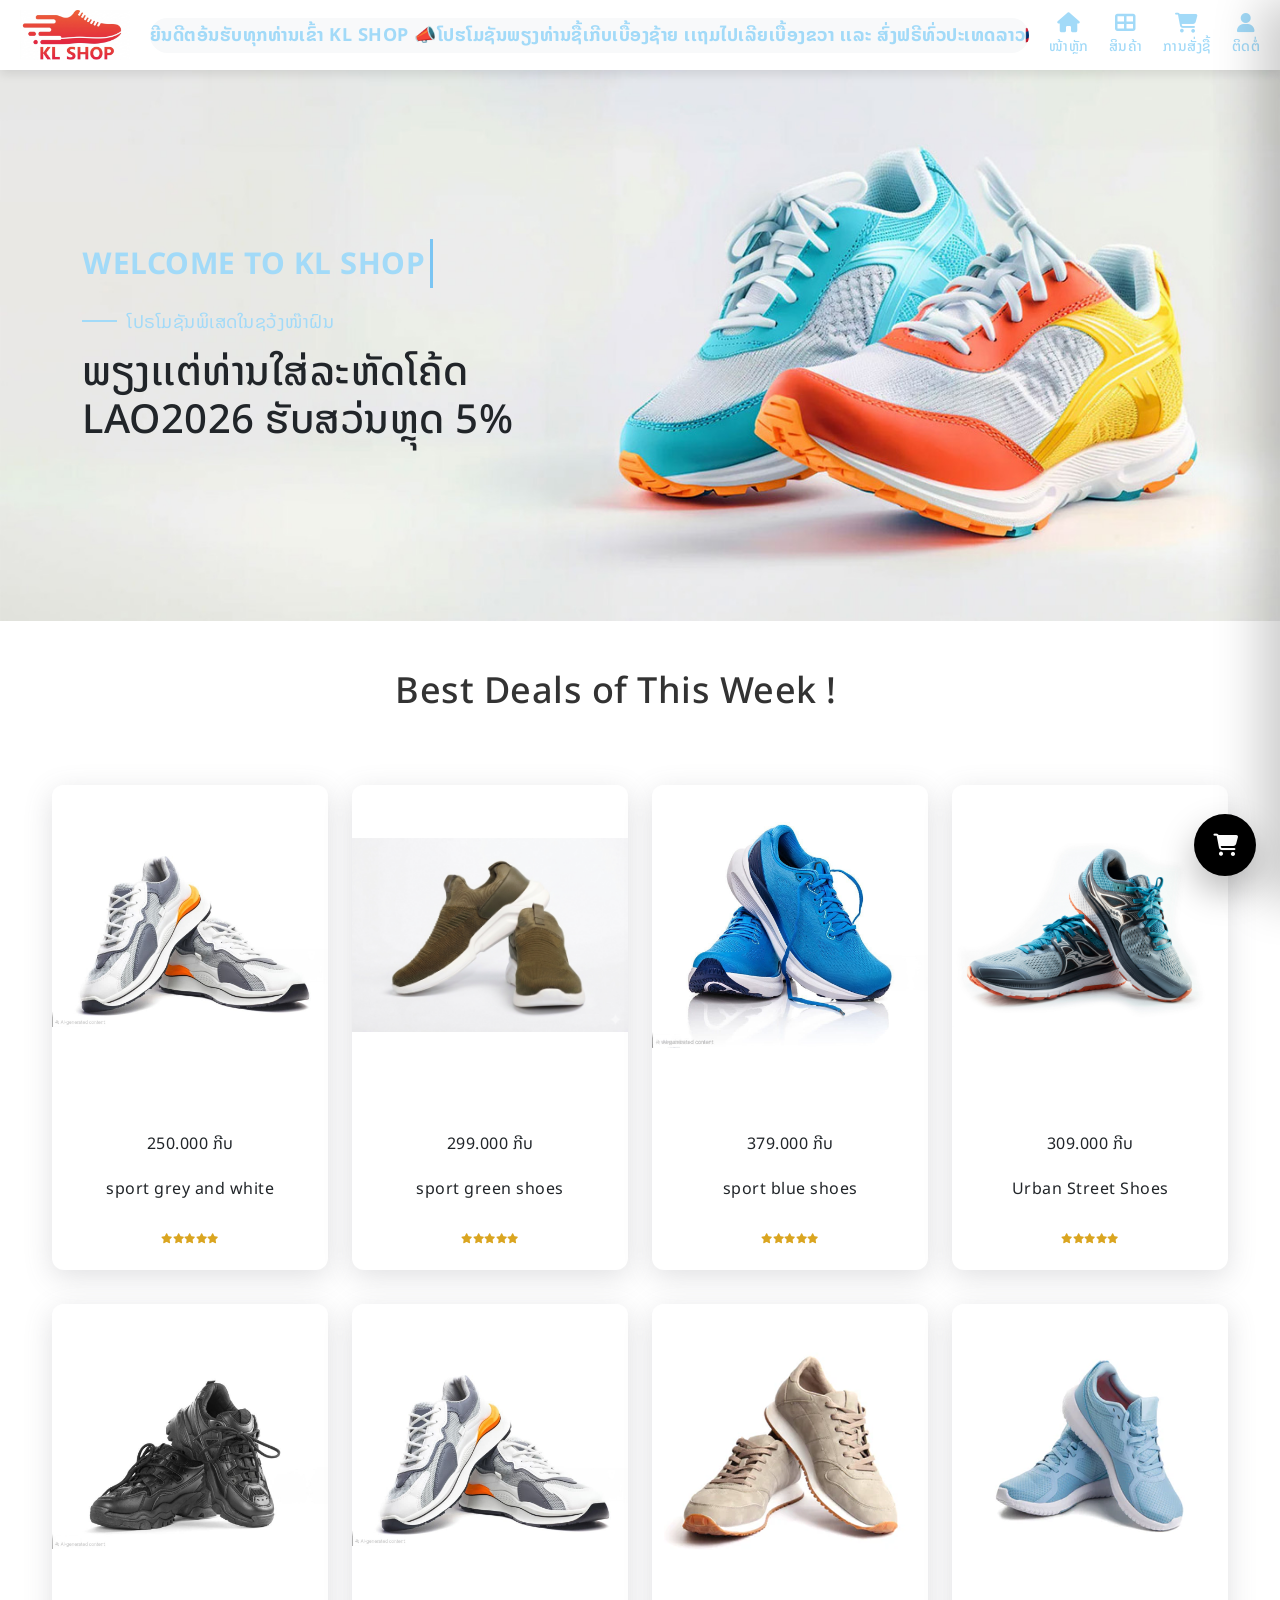
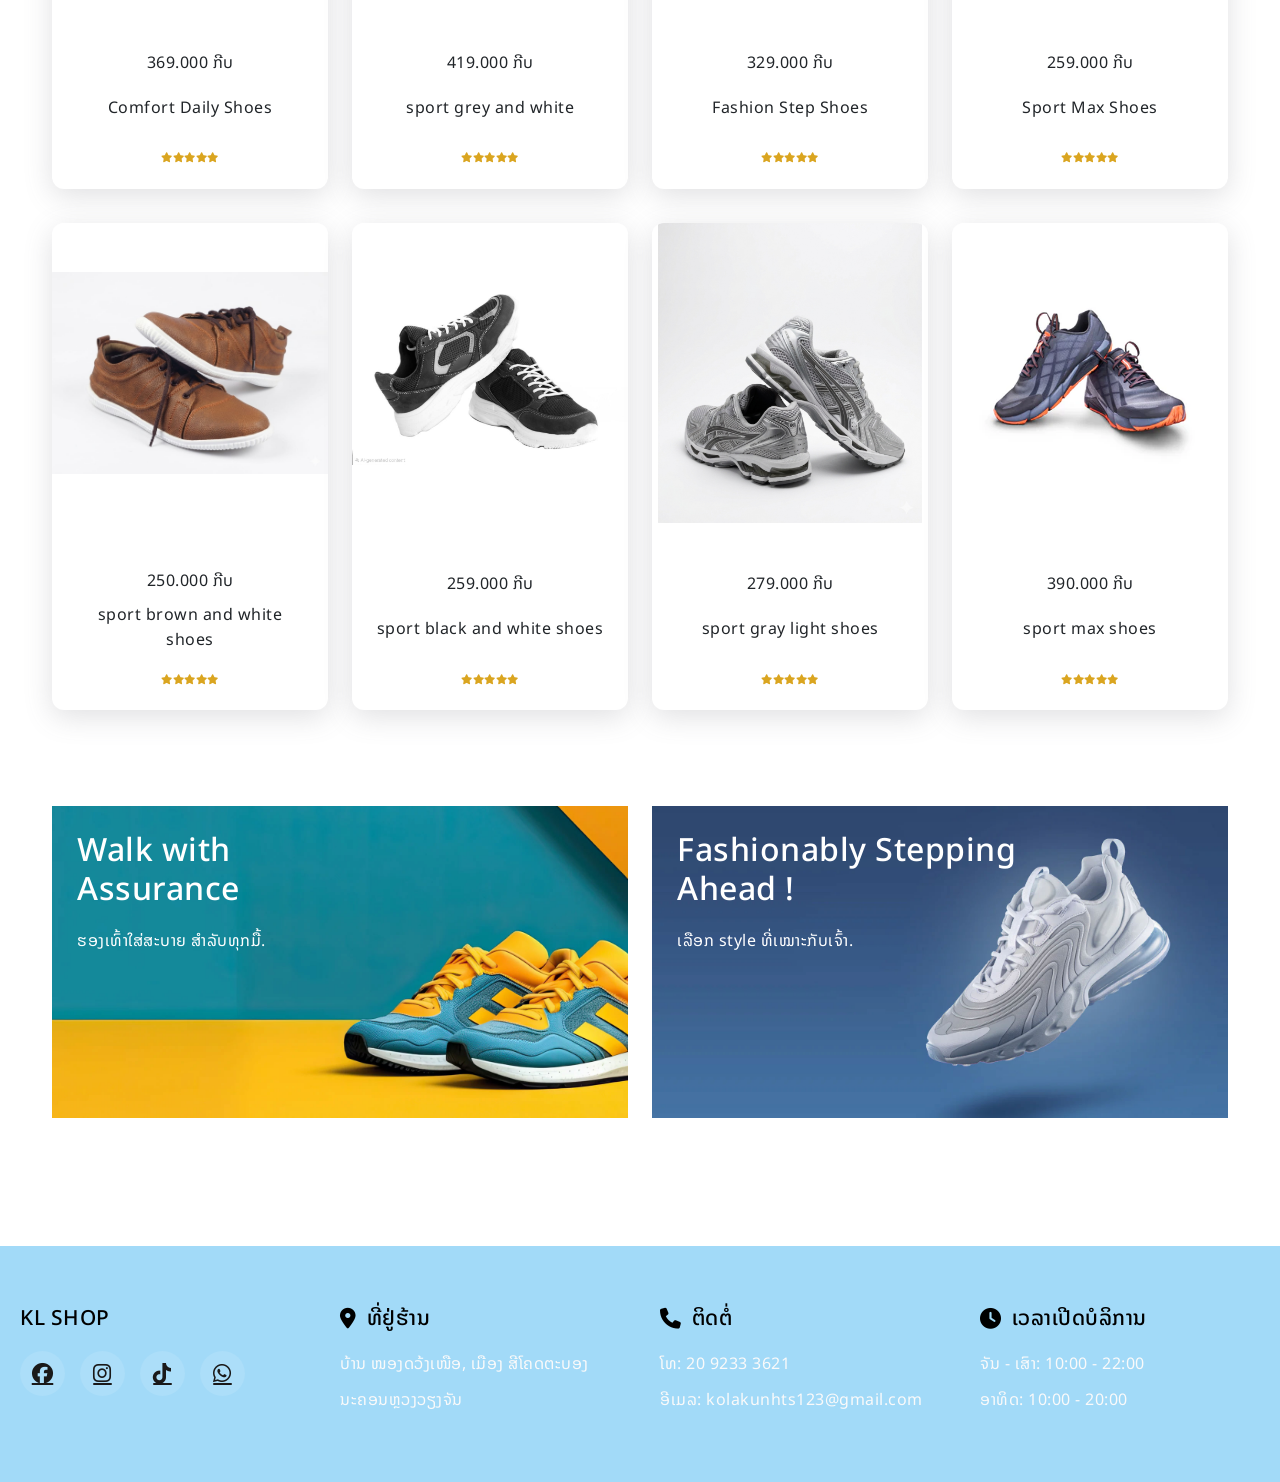
==== commit 102ce0f6: "j" ====
--- a/index.html
+++ b/index.html
@@ -1,6 +1,5 @@
 <!DOCTYPE html>
 <html lang="lo">
-
 <head>
     <meta charset="UTF-8">
     <meta name="viewport" content="width=device-width, initial-scale=1.0">
@@ -12,7 +11,6 @@
     <link href="https://fonts.googleapis.com/css2?family=Noto+Sans+Lao:wght@300;400;700&display=swap" rel="stylesheet">
     <link rel="stylesheet" href="index.css">
 </head>
-
 <body>
     <header class="main-header">
         <div class="logo">
